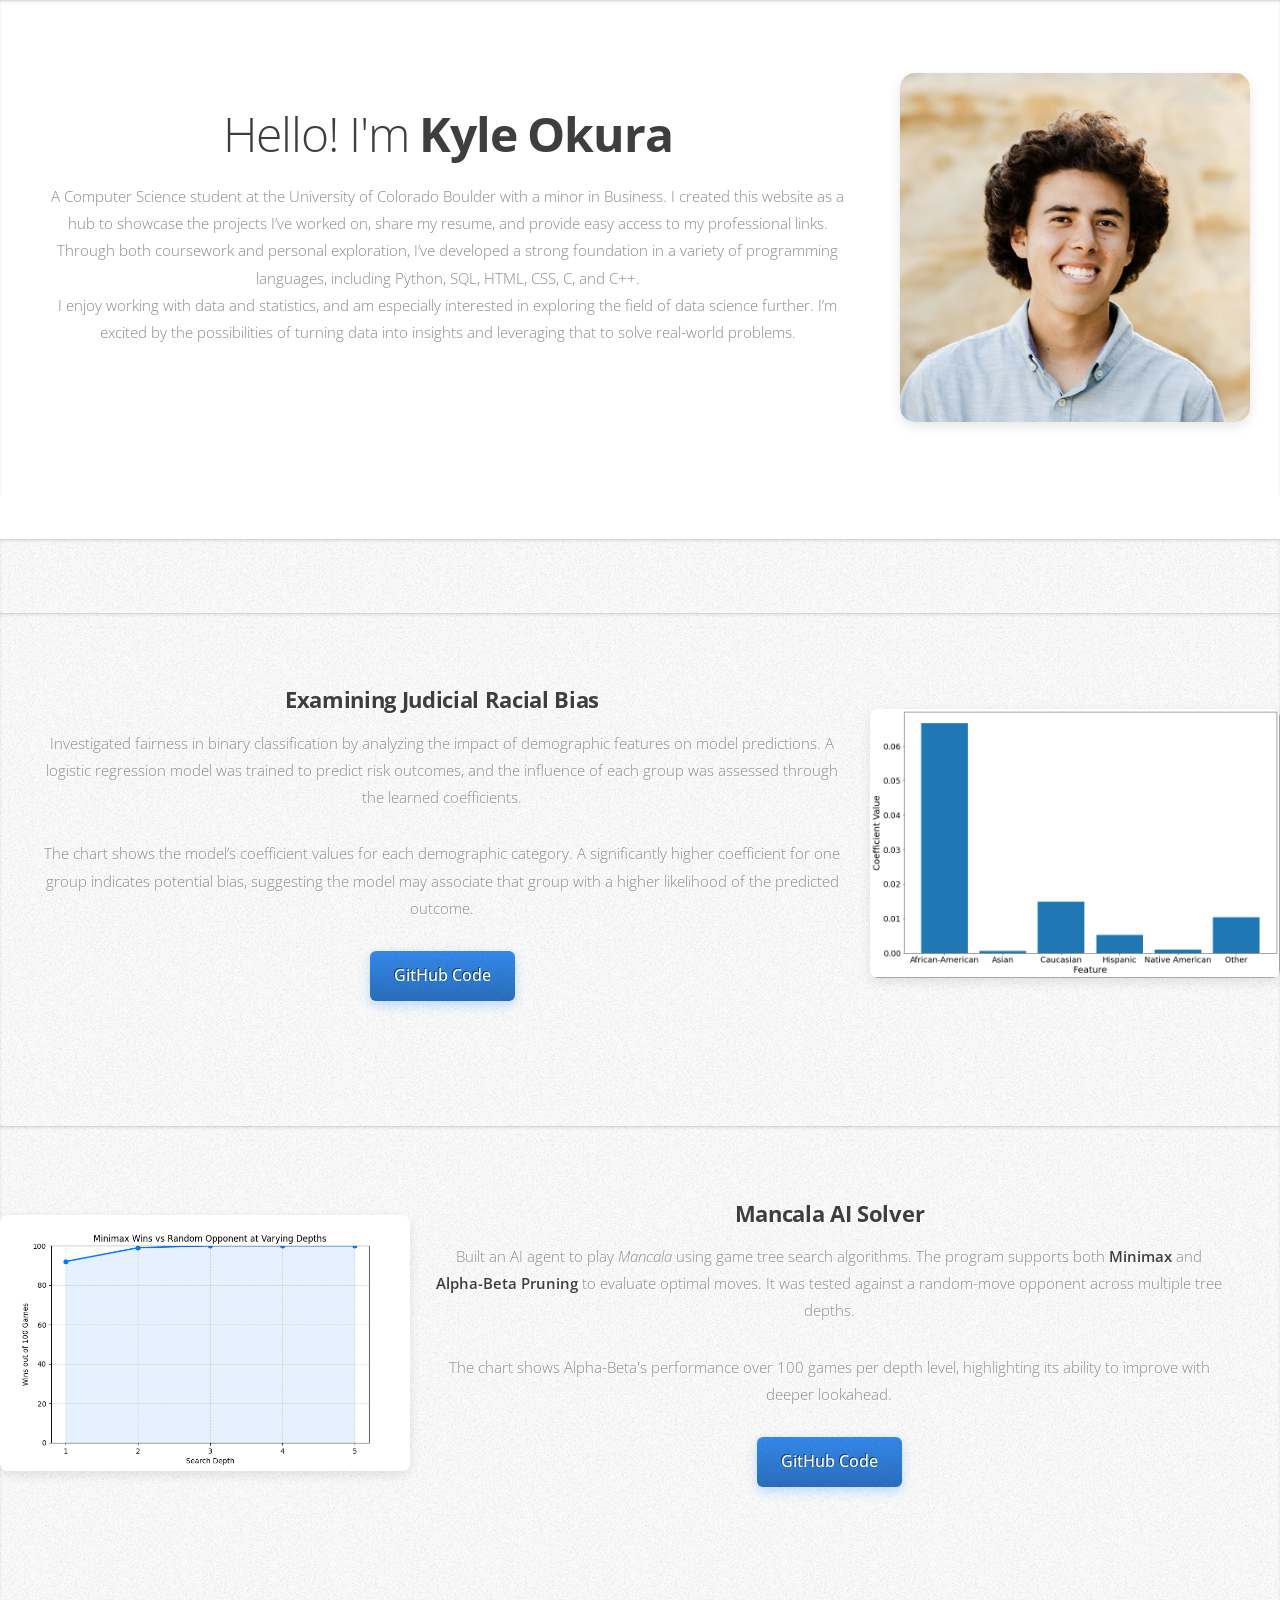
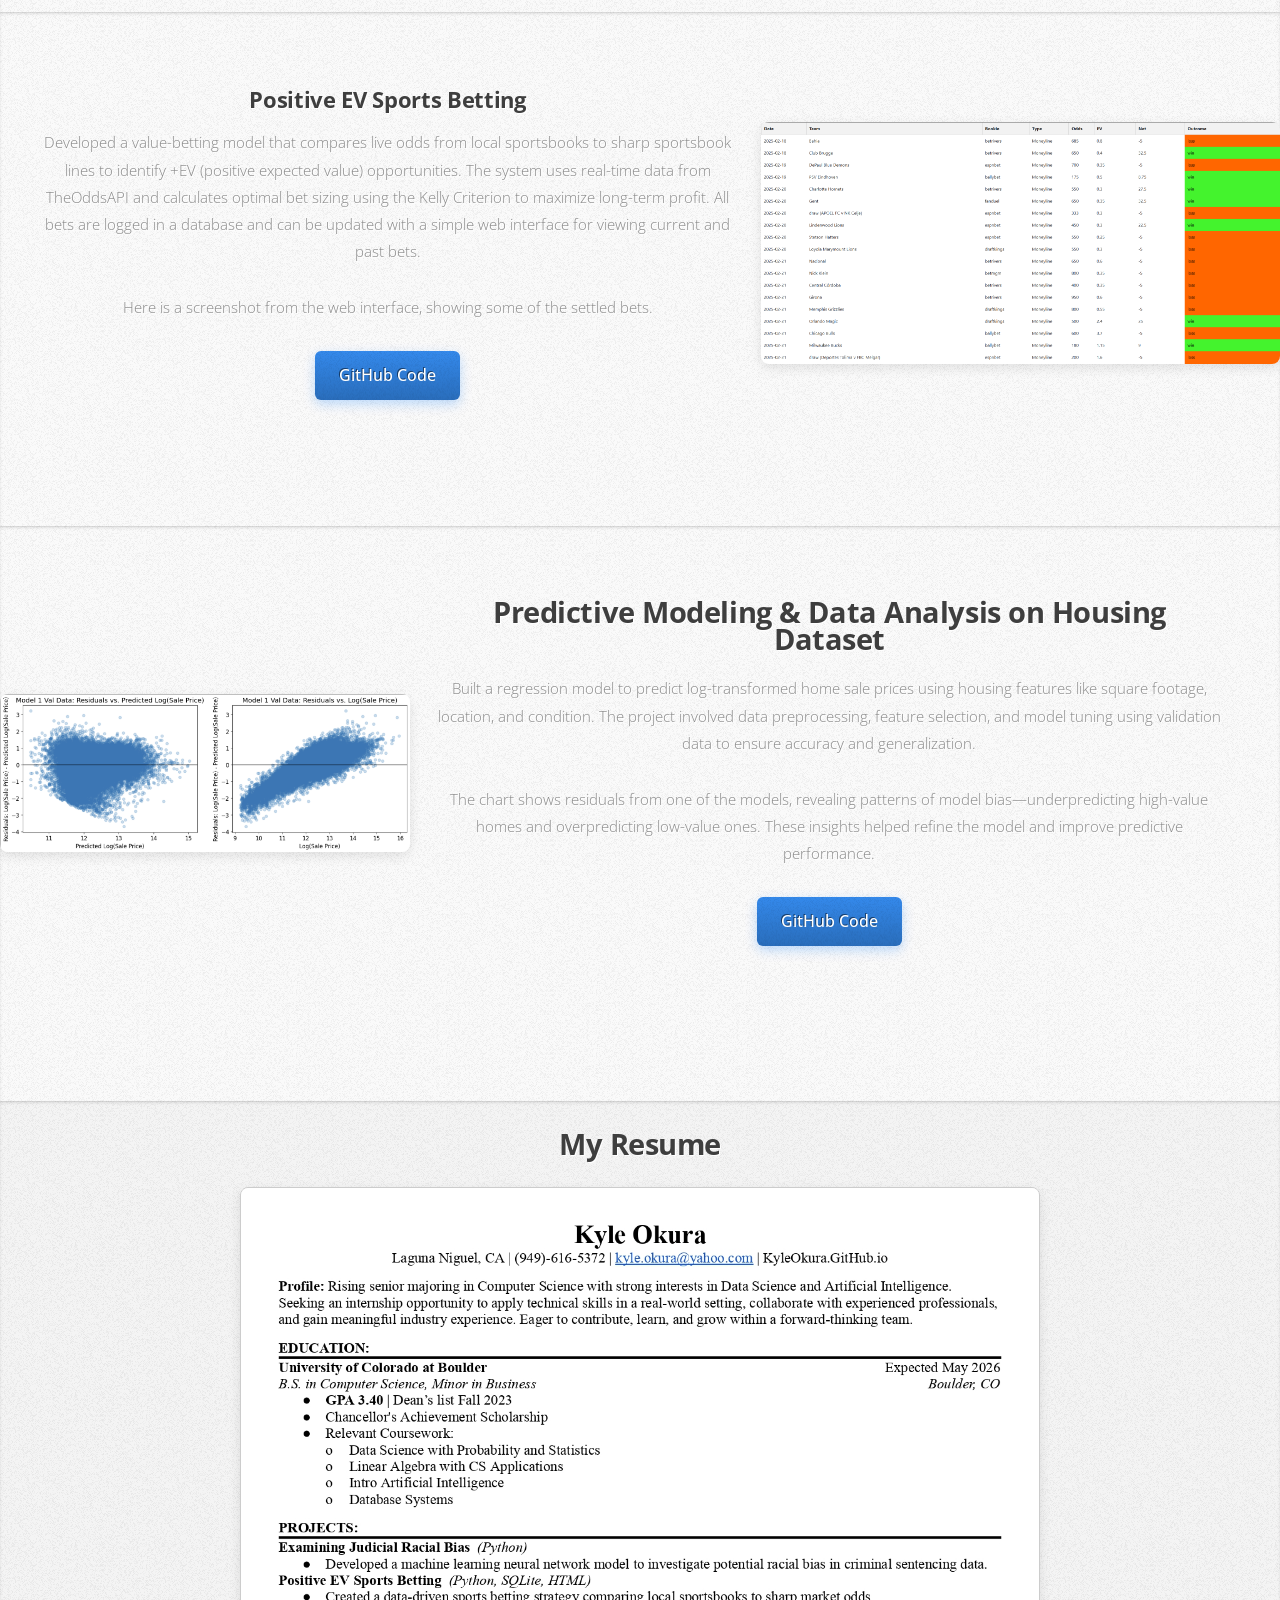
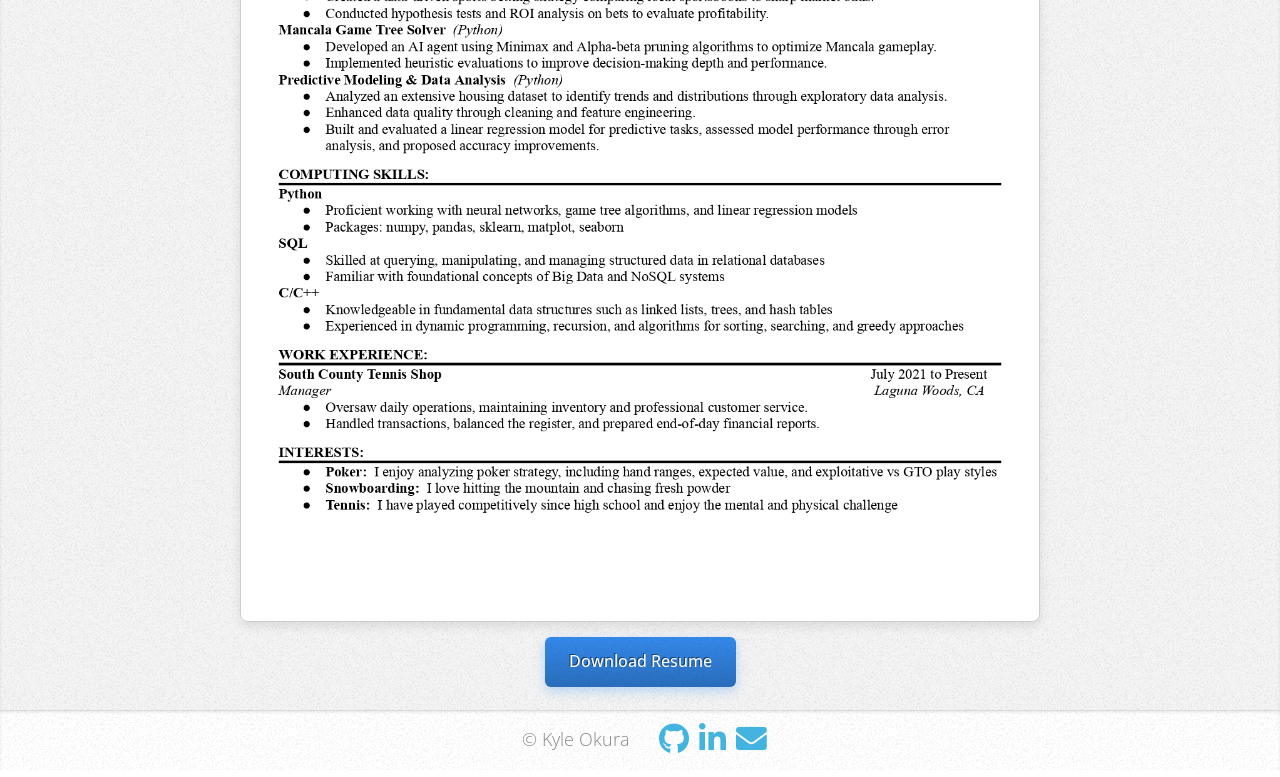
==== index.html @ 79ece430 "desc change" ====
<!DOCTYPE html>
<html lang="en">
<head>
  <meta charset="UTF-8">
  <meta name="viewport" content="width=device-width, initial-scale=1.0">
  <title>Kyle Okura | Portfolio</title>
  <link rel="stylesheet" href="assets/css/main.css">
  <noscript><link rel="stylesheet" href="assets/css/noscript.css" /></noscript>
</head>
<body>
  <section id="intro" class="wrapper style1 fullscreen fade-up">
    <div class="row aln-middle">
      <div class="col-8 col-12-medium intro-text" style="padding-left: 75px">
        <h1>Hello! I'm <strong>Kyle Okura</strong></h1>
        <p>
          A Computer Science student at the University of Colorado Boulder with a minor in Business. I created this website as a hub to showcase the projects I’ve worked on, share my resume, and provide easy access to my professional links.
          <br>
          Through both coursework and personal exploration, I’ve developed a strong foundation in a variety of programming languages, including Python, SQL, HTML, CSS, C, and C++.
          <br>
          I enjoy working with data and statistics, and am especially interested in exploring the field of data science further. I’m excited by the possibilities of turning data into insights and leveraging that to solve real-world problems. 
        </p>
      </div>
      <div class="col-4 col-12-medium">
        <span class="image fit profile-image">
          <img src="images/thumbnail.png" alt="Profile picture of Kyle Okura"/>
        </span>
      </div>
    </div>
  </section>

  <section id="work" class="wrapper style2 spotlights" style="margin-bottom:0px">
    <section class="wrapper style2 fade-up">
      <div class="inner">
        <div class="row aln-middle">

          <div class="col-8 col-12-medium" style="padding-left: 4rem;">
            <h3>Examining Judicial Racial Bias</h3>
            <p>
              Investigated fairness in binary classification by analyzing the impact of demographic features on model predictions. 
              A logistic regression model was trained to predict risk outcomes, and the influence of each group was assessed through 
              the learned coefficients.
            </p>
            <p>
              The chart shows the model’s coefficient values for each demographic category. 
              A significantly higher coefficient for one group indicates potential bias, suggesting the model may associate 
              that group with a higher likelihood of the predicted outcome. 
            </p>
            <a href="https://github.com/KyleOkura/CSCI3202GameTreeProject" class="button download" download>GitHub Code</a>
          </div>

          <div class="col-4 col-12-medium" style="text-align: center;">
            <img src="images/nn2.png" alt="Bets Chart"
                 style="width: 100%; max-width: 600px; border-radius: 8px; box-shadow: 0 4px 12px rgba(0,0,0,0.1);" />
          </div>
    
        </div>
      </div>
    </section>



    <section class="wrapper style2 fade-up">
      <div class="inner">
        <div class="row aln-middle">
          
          <div class="col-4 col-12-medium" style="text-align: center;">
            <img src="images/mancala.png" alt="Alpha-Beta Depth Chart"
                 style="width: 100%; max-width: 500px; border-radius: 8px; box-shadow: 0 4px 12px rgba(0,0,0,0.1);" />
          </div>

          <div class="col-8 col-12-medium" style="padding-right: 3.5rem;">
            <h3>Mancala AI Solver</h3>
            <p>
              Built an AI agent to play <em>Mancala</em> using game tree search algorithms.
              The program supports both <strong>Minimax</strong> and <strong>Alpha-Beta Pruning</strong> 
              to evaluate optimal moves. It was tested against a random-move opponent across multiple tree depths.
            </p>
            <p>
              The chart shows Alpha-Beta's performance over 100 games per depth level, highlighting its ability 
              to improve with deeper lookahead.
            </p>
            <a href="https://github.com/KyleOkura/CSCI3202GameTreeProject" class="button download" download>GitHub Code</a>
          </div>
    
        </div>
      </div>
    </section>
    

    <section class="wrapper style2 fade-up">
      <div class="inner">
        <div class="row aln-middle">

          <div class="col-7 col-12-medium" style="padding-left: 4rem;">
            <h3>Positive EV Sports Betting</h3>
            <p>
              Developed a value-betting model that compares live odds from local sportsbooks to sharp sportsbook lines to identify +EV (positive expected value) opportunities. 
              The system uses real-time data from TheOddsAPI and calculates optimal bet sizing using the Kelly Criterion to maximize long-term profit.
              All bets are logged in a database and can be updated with a simple web interface for viewing current and past bets. 
            </p>
            <p>
              Here is a screenshot from the web interface, showing some of the settled bets.
            </p>
            <a href="https://github.com/KyleOkura/CSCI3202GameTreeProject" class="button download" download>GitHub Code</a>
          </div>

          <div class="col-5 col-12-medium" style="text-align: center;">
            <img src="images/evbetting.png" alt="Bets Chart"
                 style="width: 100%; max-width: 750px; border-radius: 8px; box-shadow: 0 4px 12px rgba(0,0,0,0.1);" />
          </div>
    
        </div>
      </div>
    </section>




    <section class="wrapper style2 fade-up">
      <div class="inner">
        <div class="row aln-middle">
          <div class="col-4 col-12-medium" style="text-align: center;">
            <img src="images/datasceince2.png" alt="Residuals Chart"
                 style="width: 100%; max-width: 500px; border-radius: 8px; box-shadow: 0 4px 12px rgba(0,0,0,0.1);" />
          </div>

          <div class="col-8 col-12-medium" style="padding-right: 3.5rem;">
            <h2>Predictive Modeling & Data Analysis on Housing Dataset</h2>
            <p>Built a regression model to predict log-transformed home sale prices using housing features like square footage, 
              location, and condition. The project involved data preprocessing, feature selection, and model tuning using validation 
              data to ensure accuracy and generalization.
            </p>
            <p>
              The chart shows residuals from one of the models, revealing patterns of model bias—underpredicting high-value homes 
              and overpredicting low-value ones. These insights helped refine the model and improve predictive performance.
            </p>
            <a href="https://github.com/KyleOkura/CSCI3022DataScienceProject" class="button download" download>GitHub Code</a>
          </div>
        </div>
      </div>
    </section>
  </section>



  <section id="resume" class="wrapper style3 fade-up" style="padding-top: 2em; margin-bottom: 0px;">
    <div class="inner">
      <h2 style="margin-bottom: 1em;">My Resume</h2>
  
      <div style="max-width: 800px; margin: 0 auto; text-align: center;">
        <img src="images/resume_pic.jpg" alt="Resume of Kyle Okura"
          style="width: 100%; height: auto; border: 1px solid #ccc; border-radius: 8px; box-shadow: 0 4px 12px rgba(0,0,0,0.1); margin-bottom: 1em;" />
  
        <a href="assets/resume.pdf" class="button download" download>Download Resume</a>
      </div>
    </div>
  </section>
  
  


  <footer id="footer" class="wrapper style1-alt" style="margin-top: 0px;">
    <div class="inner">
      <ul class="footer-bar">
        <li>&copy; Kyle Okura</li>
        <li>
          <a href="https://github.com/KyleOkura" class="icon brands fa-github" target="_blank" style="margin-right: 10px;">
            <span class="label">GitHub</span>
          </a>
          <a href="https://www.linkedin.com/in/kyleokura/" class="icon brands fa-linkedin-in" target="_blank" style="margin-right: 10px;">
            <span class="label">LinkedIn</span>
          </a>
          <a href="mailto:kyle.okura@yahoo.com" class="icon solid fa-envelope">
            <span class="label">Email</span>
          </a>
        </li>
      </ul>
    </div>
  </footer>
  

  <script src="assets/js/jquery.min.js"></script>
  <script src="assets/js/jquery.scrollex.min.js"></script>
  <script src="assets/js/jquery.scrolly.min.js"></script>
  <script src="assets/js/browser.min.js"></script>
  <script src="assets/js/breakpoints.min.js"></script>
  <script src="assets/js/util.js"></script>
  <script src="assets/js/main.js"></script>
</body>
</html>
---- assets/css/main.css ----
@import url("https://fonts.googleapis.com/css?family=Open+Sans:300,300italic,600,600italic,700");
@import url("fontawesome-all.min.css");

/*
	Miniport by HTML5 UP
	html5up.net | @ajlkn
	Free for personal and commercial use under the CCA 3.0 license (html5up.net/license)
*/

html, body, div, span, applet, object,
iframe, h1, h2, h3, h4, h5, h6, p, blockquote,
pre, a, abbr, acronym, address, big, cite,
code, del, dfn, em, img, ins, kbd, q, s, samp,
small, strike, strong, sub, sup, tt, var, b,
u, i, center, dl, dt, dd, ol, ul, li, fieldset,
form, label, legend, table, caption, tbody,
tfoot, thead, tr, th, td, article, aside,
canvas, details, embed, figure, figcaption,
footer, header, hgroup, menu, nav, output, ruby,
section, summary, time, mark, audio, video {
	margin: 0;
	padding: 0;
	border: 0;
	font-size: 100%;
	font: inherit;
	vertical-align: baseline;}

article, aside, details, figcaption, figure,
footer, header, hgroup, menu, nav, section {
	display: block;}

body {
	line-height: 1;
}

ol, ul {
	list-style: none;
}

blockquote, q {
	quotes: none;
}

	blockquote:before, blockquote:after, q:before, q:after {
		content: '';
		content: none;
	}

table {
	border-collapse: collapse;
	border-spacing: 0;
}

body {
	-webkit-text-size-adjust: none;
}

mark {
	background-color: transparent;
	color: inherit;
}

input::-moz-focus-inner {
	border: 0;
	padding: 0;
}

input, select, textarea {
	-moz-appearance: none;
	-webkit-appearance: none;
	-ms-appearance: none;
	appearance: none;
}


/* Basic */

	html {
		box-sizing: border-box;
	}

	*, *:before, *:after {
		box-sizing: inherit;
	}

	body {
		padding-top: 0;
	}

		body.is-preload *, body.is-preload *:before, body.is-preload *:after {
			-moz-animation: none !important;
			-webkit-animation: none !important;
			-ms-animation: none !important;
			animation: none !important;
			-moz-transition: none !important;
			-webkit-transition: none !important;
			-ms-transition: none !important;
			transition: none !important;
		}

	body, input, textarea, select {
		font-family: 'Open Sans', sans-serif;
		line-height: 1.85em;
		color: #888;
		font-weight: 300;
		font-size: 13pt;
	}

	a {
		-moz-transition: color .2s ease-in-out;
		-webkit-transition: color .2s ease-in-out;
		-ms-transition: color .2s ease-in-out;
		transition: color .2s ease-in-out;
		color: #43B3E0;
		text-decoration: underline;
	}

		a:hover {
			color: #43bff0 !important;
		}

		a img {
			border: 0;
		}

	b, strong {
		font-weight: 600;
		color: #3e3e3e;
	}

	i, em {
		font-style: italic;
	}

	sub {
		position: relative;
		top: 0.5em;
		font-size: 0.8em;
	}

	sup {
		position: relative;
		top: -0.5em;
		font-size: 0.8em;
	}

	blockquote {
		border-left: solid 0.75em #eee;
		padding: 1em 0 1em 1.5em;
		font-style: italic;
	}

	h1, h2, h3, h4, h5, h6 {
		color: #3e3e3e;
		margin: 0 0 0.75em 0;
	}

	h1 a, h2 a, h3 a, h4 a, h5 a, h6 a {
		text-decoration: none;
		color: inherit;
	}

	h2, h3, h4, h5, h6 {
		font-weight: 700;
	}

	h1 {
		font-size: 3.25em;
		letter-spacing: -0.025em;
		font-weight: 300;
	}

		h1 strong {
			font-weight: 700;
		}

	h2 {
		font-size: 2em;
		letter-spacing: -0.015em;
	}

	h3 {
		font-size: 1.5em;
		letter-spacing: -0.015em;
	}

	em, i {
		font-style: italic;
	}

	br.clear {
		clear: both;
	}

	hr {
		border: 0;
		border-top: solid 1px #444;
		border-top-color: rgba(0, 0, 0, 0.35);
		box-shadow: 0px 1px 0px 0px rgba(255, 255, 255, 0.1);
		height: 1px;
		margin: 3em 0;
	}

	p, ul, ol, dl, table {
		margin-bottom: 2em;
	}

	header {
		margin: 0 0 3em 0;
	}

		header > p {
			font-size: 1.25em;
			margin: 0;
		}

	footer {
		margin: 3em 0 0 0;
	}

		footer > p {
			font-size: 1.25em;
		}

/* Container */

	.container {
		margin: 0 auto;
		max-width: calc(100% - 50px);
		width: 1200px;
	}

		.container.medium {
			width: 900px;
		}

		@media screen and (max-width: 1680px) {

			.container {
				width: 1200px;
			}

				.container.medium {
					width: 900px;
				}

		}

		@media screen and (max-width: 1280px) {

			.container {
				width: 960px;
			}

				.container.medium {
					width: 720px;
				}

		}

		@media screen and (max-width: 980px) {

			.container {
				width: 100%;
			}

				.container.medium {
					width: 75%;
				}

		}

		@media screen and (max-width: 736px) {

			.container {
				width: 100%;
				max-width: calc(100% - 30px);
			}

				.container.medium {
					width: 100%;
				}

		}

/* Row */

	.row {
		display: flex;
		flex-wrap: wrap;
		box-sizing: border-box;
		align-items: stretch;
	}

		.row > * {
			box-sizing: border-box;
		}

		.row.gtr-uniform > * > :last-child {
			margin-bottom: 0;
		}

		.row.aln-left {
			justify-content: flex-start;
		}

		.row.aln-center {
			justify-content: center;
		}

		.row.aln-right {
			justify-content: flex-end;
		}

		.row.aln-top {
			align-items: flex-start;
		}

		.row.aln-middle {
			align-items: center;
		}

		.row.aln-bottom {
			align-items: flex-end;
		}

		.row > .imp {
			order: -1;
		}

		.row > .col-1 {
			width: 8.33333%;
		}

		.row > .off-1 {
			margin-left: 8.33333%;
		}

		.row > .col-2 {
			width: 16.66667%;
		}

		.row > .off-2 {
			margin-left: 16.66667%;
		}

		.row > .col-3 {
			width: 25%;
		}

		.row > .off-3 {
			margin-left: 25%;
		}

		.row > .col-4 {
			width: 33.33333%;
		}

		.row > .off-4 {
			margin-left: 33.33333%;
		}

		.row > .col-5 {
			width: 41.66667%;
		}

		.row > .off-5 {
			margin-left: 41.66667%;
		}

		.row > .col-6 {
			width: 50%;
		}

		.row > .off-6 {
			margin-left: 50%;
		}

		.row > .col-7 {
			width: 58.33333%;
		}

		.row > .off-7 {
			margin-left: 58.33333%;
		}

		.row > .col-8 {
			width: 66.66667%;
		}

		.row > .off-8 {
			margin-left: 66.66667%;
		}

		.row > .col-9 {
			width: 75%;
		}

		.row > .off-9 {
			margin-left: 75%;
		}

		.row > .col-10 {
			width: 83.33333%;
		}

		.row > .off-10 {
			margin-left: 83.33333%;
		}

		.row > .col-11 {
			width: 91.66667%;
		}

		.row > .off-11 {
			margin-left: 91.66667%;
		}

		.row > .col-12 {
			width: 100%;
		}

		.row > .off-12 {
			margin-left: 100%;
		}

		.row.gtr-0 {
			margin-top: 0px;
			margin-left: 0px;
		}

			.row.gtr-0 > * {
				padding: 0px 0 0 0px;
			}

			.row.gtr-0.gtr-uniform {
				margin-top: 0px;
			}

				.row.gtr-0.gtr-uniform > * {
					padding-top: 0px;
				}

		.row.gtr-25 {
			margin-top: -6.25px;
			margin-left: -6.25px;
		}

			.row.gtr-25 > * {
				padding: 6.25px 0 0 6.25px;
			}

			.row.gtr-25.gtr-uniform {
				margin-top: -6.25px;
			}

				.row.gtr-25.gtr-uniform > * {
					padding-top: 6.25px;
				}

		.row.gtr-50 {
			margin-top: -12.5px;
			margin-left: -12.5px;
		}

			.row.gtr-50 > * {
				padding: 12.5px 0 0 12.5px;
			}

			.row.gtr-50.gtr-uniform {
				margin-top: -12.5px;
			}

				.row.gtr-50.gtr-uniform > * {
					padding-top: 12.5px;
				}

		.row {
			margin-top: -25px;
			margin-left: -25px;
		}

			.row > * {
				padding: 25px 0 0 25px;
			}

			.row.gtr-uniform {
				margin-top: -25px;
			}

				.row.gtr-uniform > * {
					padding-top: 25px;
				}

		.row.gtr-150 {
			margin-top: -37.5px;
			margin-left: -37.5px;
		}

			.row.gtr-150 > * {
				padding: 37.5px 0 0 37.5px;
			}

			.row.gtr-150.gtr-uniform {
				margin-top: -37.5px;
			}

				.row.gtr-150.gtr-uniform > * {
					padding-top: 37.5px;
				}

		.row.gtr-200 {
			margin-top: -50px;
			margin-left: -50px;
		}

			.row.gtr-200 > * {
				padding: 50px 0 0 50px;
			}

			.row.gtr-200.gtr-uniform {
				margin-top: -50px;
			}

				.row.gtr-200.gtr-uniform > * {
					padding-top: 50px;
				}

		@media screen and (max-width: 1680px) {

			.row {
				display: flex;
				flex-wrap: wrap;
				box-sizing: border-box;
				align-items: stretch;
			}

				.row > * {
					box-sizing: border-box;
				}

				.row.gtr-uniform > * > :last-child {
					margin-bottom: 0;
				}

				.row.aln-left {
					justify-content: flex-start;
				}

				.row.aln-center {
					justify-content: center;
				}

				.row.aln-right {
					justify-content: flex-end;
				}

				.row.aln-top {
					align-items: flex-start;
				}

				.row.aln-middle {
					align-items: center;
				}

				.row.aln-bottom {
					align-items: flex-end;
				}

				.row > .imp-xlarge {
					order: -1;
				}

				.row > .col-1-xlarge {
					width: 8.33333%;
				}

				.row > .off-1-xlarge {
					margin-left: 8.33333%;
				}

				.row > .col-2-xlarge {
					width: 16.66667%;
				}

				.row > .off-2-xlarge {
					margin-left: 16.66667%;
				}

				.row > .col-3-xlarge {
					width: 25%;
				}

				.row > .off-3-xlarge {
					margin-left: 25%;
				}

				.row > .col-4-xlarge {
					width: 33.33333%;
				}

				.row > .off-4-xlarge {
					margin-left: 33.33333%;
				}

				.row > .col-5-xlarge {
					width: 41.66667%;
				}

				.row > .off-5-xlarge {
					margin-left: 41.66667%;
				}

				.row > .col-6-xlarge {
					width: 50%;
				}

				.row > .off-6-xlarge {
					margin-left: 50%;
				}

				.row > .col-7-xlarge {
					width: 58.33333%;
				}

				.row > .off-7-xlarge {
					margin-left: 58.33333%;
				}

				.row > .col-8-xlarge {
					width: 66.66667%;
				}

				.row > .off-8-xlarge {
					margin-left: 66.66667%;
				}

				.row > .col-9-xlarge {
					width: 75%;
				}

				.row > .off-9-xlarge {
					margin-left: 75%;
				}

				.row > .col-10-xlarge {
					width: 83.33333%;
				}

				.row > .off-10-xlarge {
					margin-left: 83.33333%;
				}

				.row > .col-11-xlarge {
					width: 91.66667%;
				}

				.row > .off-11-xlarge {
					margin-left: 91.66667%;
				}

				.row > .col-12-xlarge {
					width: 100%;
				}

				.row > .off-12-xlarge {
					margin-left: 100%;
				}

				.row.gtr-0 {
					margin-top: 0px;
					margin-left: 0px;
				}

					.row.gtr-0 > * {
						padding: 0px 0 0 0px;
					}

					.row.gtr-0.gtr-uniform {
						margin-top: 0px;
					}

						.row.gtr-0.gtr-uniform > * {
							padding-top: 0px;
						}

				.row.gtr-25 {
					margin-top: -6.25px;
					margin-left: -6.25px;
				}

					.row.gtr-25 > * {
						padding: 6.25px 0 0 6.25px;
					}

					.row.gtr-25.gtr-uniform {
						margin-top: -6.25px;
					}

						.row.gtr-25.gtr-uniform > * {
							padding-top: 6.25px;
						}

				.row.gtr-50 {
					margin-top: -12.5px;
					margin-left: -12.5px;
				}

					.row.gtr-50 > * {
						padding: 12.5px 0 0 12.5px;
					}

					.row.gtr-50.gtr-uniform {
						margin-top: -12.5px;
					}

						.row.gtr-50.gtr-uniform > * {
							padding-top: 12.5px;
						}

				.row {
					margin-top: -25px;
					margin-left: -25px;
				}

					.row > * {
						padding: 25px 0 0 25px;
					}

					.row.gtr-uniform {
						margin-top: -25px;
					}

						.row.gtr-uniform > * {
							padding-top: 25px;
						}

				.row.gtr-150 {
					margin-top: -37.5px;
					margin-left: -37.5px;
				}

					.row.gtr-150 > * {
						padding: 37.5px 0 0 37.5px;
					}

					.row.gtr-150.gtr-uniform {
						margin-top: -37.5px;
					}

						.row.gtr-150.gtr-uniform > * {
							padding-top: 37.5px;
						}

				.row.gtr-200 {
					margin-top: -50px;
					margin-left: -50px;
				}

					.row.gtr-200 > * {
						padding: 50px 0 0 50px;
					}

					.row.gtr-200.gtr-uniform {
						margin-top: -50px;
					}

						.row.gtr-200.gtr-uniform > * {
							padding-top: 50px;
						}

		}

		@media screen and (max-width: 1280px) {

			.row {
				display: flex;
				flex-wrap: wrap;
				box-sizing: border-box;
				align-items: stretch;
			}

				.row > * {
					box-sizing: border-box;
				}

				.row.gtr-uniform > * > :last-child {
					margin-bottom: 0;
				}

				.row.aln-left {
					justify-content: flex-start;
				}

				.row.aln-center {
					justify-content: center;
				}

				.row.aln-right {
					justify-content: flex-end;
				}

				.row.aln-top {
					align-items: flex-start;
				}

				.row.aln-middle {
					align-items: center;
				}

				.row.aln-bottom {
					align-items: flex-end;
				}

				.row > .imp-large {
					order: -1;
				}

				.row > .col-1-large {
					width: 8.33333%;
				}

				.row > .off-1-large {
					margin-left: 8.33333%;
				}

				.row > .col-2-large {
					width: 16.66667%;
				}

				.row > .off-2-large {
					margin-left: 16.66667%;
				}

				.row > .col-3-large {
					width: 25%;
				}

				.row > .off-3-large {
					margin-left: 25%;
				}

				.row > .col-4-large {
					width: 33.33333%;
				}

				.row > .off-4-large {
					margin-left: 33.33333%;
				}

				.row > .col-5-large {
					width: 41.66667%;
				}

				.row > .off-5-large {
					margin-left: 41.66667%;
				}

				.row > .col-6-large {
					width: 50%;
				}

				.row > .off-6-large {
					margin-left: 50%;
				}

				.row > .col-7-large {
					width: 58.33333%;
				}

				.row > .off-7-large {
					margin-left: 58.33333%;
				}

				.row > .col-8-large {
					width: 66.66667%;
				}

				.row > .off-8-large {
					margin-left: 66.66667%;
				}

				.row > .col-9-large {
					width: 75%;
				}

				.row > .off-9-large {
					margin-left: 75%;
				}

				.row > .col-10-large {
					width: 83.33333%;
				}

				.row > .off-10-large {
					margin-left: 83.33333%;
				}

				.row > .col-11-large {
					width: 91.66667%;
				}

				.row > .off-11-large {
					margin-left: 91.66667%;
				}

				.row > .col-12-large {
					width: 100%;
				}

				.row > .off-12-large {
					margin-left: 100%;
				}

				.row.gtr-0 {
					margin-top: 0px;
					margin-left: 0px;
				}

					.row.gtr-0 > * {
						padding: 0px 0 0 0px;
					}

					.row.gtr-0.gtr-uniform {
						margin-top: 0px;
					}

						.row.gtr-0.gtr-uniform > * {
							padding-top: 0px;
						}

				.row.gtr-25 {
					margin-top: -6.25px;
					margin-left: -6.25px;
				}

					.row.gtr-25 > * {
						padding: 6.25px 0 0 6.25px;
					}

					.row.gtr-25.gtr-uniform {
						margin-top: -6.25px;
					}

						.row.gtr-25.gtr-uniform > * {
							padding-top: 6.25px;
						}

				.row.gtr-50 {
					margin-top: -12.5px;
					margin-left: -12.5px;
				}

					.row.gtr-50 > * {
						padding: 12.5px 0 0 12.5px;
					}

					.row.gtr-50.gtr-uniform {
						margin-top: -12.5px;
					}

						.row.gtr-50.gtr-uniform > * {
							padding-top: 12.5px;
						}

				.row {
					margin-top: -25px;
					margin-left: -25px;
				}

					.row > * {
						padding: 25px 0 0 25px;
					}

					.row.gtr-uniform {
						margin-top: -25px;
					}

						.row.gtr-uniform > * {
							padding-top: 25px;
						}

				.row.gtr-150 {
					margin-top: -37.5px;
					margin-left: -37.5px;
				}

					.row.gtr-150 > * {
						padding: 37.5px 0 0 37.5px;
					}

					.row.gtr-150.gtr-uniform {
						margin-top: -37.5px;
					}

						.row.gtr-150.gtr-uniform > * {
							padding-top: 37.5px;
						}

				.row.gtr-200 {
					margin-top: -50px;
					margin-left: -50px;
				}

					.row.gtr-200 > * {
						padding: 50px 0 0 50px;
					}

					.row.gtr-200.gtr-uniform {
						margin-top: -50px;
					}

						.row.gtr-200.gtr-uniform > * {
							padding-top: 50px;
						}

		}

		@media screen and (max-width: 980px) {

			.row {
				display: flex;
				flex-wrap: wrap;
				box-sizing: border-box;
				align-items: stretch;
			}

				.row > * {
					box-sizing: border-box;
				}

				.row.gtr-uniform > * > :last-child {
					margin-bottom: 0;
				}

				.row.aln-left {
					justify-content: flex-start;
				}

				.row.aln-center {
					justify-content: center;
				}

				.row.aln-right {
					justify-content: flex-end;
				}

				.row.aln-top {
					align-items: flex-start;
				}

				.row.aln-middle {
					align-items: center;
				}

				.row.aln-bottom {
					align-items: flex-end;
				}

				.row > .imp-medium {
					order: -1;
				}

				.row > .col-1-medium {
					width: 8.33333%;
				}

				.row > .off-1-medium {
					margin-left: 8.33333%;
				}

				.row > .col-2-medium {
					width: 16.66667%;
				}

				.row > .off-2-medium {
					margin-left: 16.66667%;
				}

				.row > .col-3-medium {
					width: 25%;
				}

				.row > .off-3-medium {
					margin-left: 25%;
				}

				.row > .col-4-medium {
					width: 33.33333%;
				}

				.row > .off-4-medium {
					margin-left: 33.33333%;
				}

				.row > .col-5-medium {
					width: 41.66667%;
				}

				.row > .off-5-medium {
					margin-left: 41.66667%;
				}

				.row > .col-6-medium {
					width: 50%;
				}

				.row > .off-6-medium {
					margin-left: 50%;
				}

				.row > .col-7-medium {
					width: 58.33333%;
				}

				.row > .off-7-medium {
					margin-left: 58.33333%;
				}

				.row > .col-8-medium {
					width: 66.66667%;
				}

				.row > .off-8-medium {
					margin-left: 66.66667%;
				}

				.row > .col-9-medium {
					width: 75%;
				}

				.row > .off-9-medium {
					margin-left: 75%;
				}

				.row > .col-10-medium {
					width: 83.33333%;
				}

				.row > .off-10-medium {
					margin-left: 83.33333%;
				}

				.row > .col-11-medium {
					width: 91.66667%;
				}

				.row > .off-11-medium {
					margin-left: 91.66667%;
				}

				.row > .col-12-medium {
					width: 100%;
				}

				.row > .off-12-medium {
					margin-left: 100%;
				}

				.row.gtr-0 {
					margin-top: 0px;
					margin-left: 0px;
				}

					.row.gtr-0 > * {
						padding: 0px 0 0 0px;
					}

					.row.gtr-0.gtr-uniform {
						margin-top: 0px;
					}

						.row.gtr-0.gtr-uniform > * {
							padding-top: 0px;
						}

				.row.gtr-25 {
					margin-top: -6.25px;
					margin-left: -6.25px;
				}

					.row.gtr-25 > * {
						padding: 6.25px 0 0 6.25px;
					}

					.row.gtr-25.gtr-uniform {
						margin-top: -6.25px;
					}

						.row.gtr-25.gtr-uniform > * {
							padding-top: 6.25px;
						}

				.row.gtr-50 {
					margin-top: -12.5px;
					margin-left: -12.5px;
				}

					.row.gtr-50 > * {
						padding: 12.5px 0 0 12.5px;
					}

					.row.gtr-50.gtr-uniform {
						margin-top: -12.5px;
					}

						.row.gtr-50.gtr-uniform > * {
							padding-top: 12.5px;
						}

				.row {
					margin-top: -25px;
					margin-left: -25px;
				}

					.row > * {
						padding: 25px 0 0 25px;
					}

					.row.gtr-uniform {
						margin-top: -25px;
					}

						.row.gtr-uniform > * {
							padding-top: 25px;
						}

				.row.gtr-150 {
					margin-top: -37.5px;
					margin-left: -37.5px;
				}

					.row.gtr-150 > * {
						padding: 37.5px 0 0 37.5px;
					}

					.row.gtr-150.gtr-uniform {
						margin-top: -37.5px;
					}

						.row.gtr-150.gtr-uniform > * {
							padding-top: 37.5px;
						}

				.row.gtr-200 {
					margin-top: -50px;
					margin-left: -50px;
				}

					.row.gtr-200 > * {
						padding: 50px 0 0 50px;
					}

					.row.gtr-200.gtr-uniform {
						margin-top: -50px;
					}

						.row.gtr-200.gtr-uniform > * {
							padding-top: 50px;
						}

		}

		@media screen and (max-width: 736px) {

			.row {
				display: flex;
				flex-wrap: wrap;
				box-sizing: border-box;
				align-items: stretch;
			}

				.row > * {
					box-sizing: border-box;
				}

				.row.gtr-uniform > * > :last-child {
					margin-bottom: 0;
				}

				.row.aln-left {
					justify-content: flex-start;
				}

				.row.aln-center {
					justify-content: center;
				}

				.row.aln-right {
					justify-content: flex-end;
				}

				.row.aln-top {
					align-items: flex-start;
				}

				.row.aln-middle {
					align-items: center;
				}

				.row.aln-bottom {
					align-items: flex-end;
				}

				.row > .imp-small {
					order: -1;
				}

				.row > .col-1-small {
					width: 8.33333%;
				}

				.row > .off-1-small {
					margin-left: 8.33333%;
				}

				.row > .col-2-small {
					width: 16.66667%;
				}

				.row > .off-2-small {
					margin-left: 16.66667%;
				}

				.row > .col-3-small {
					width: 25%;
				}

				.row > .off-3-small {
					margin-left: 25%;
				}

				.row > .col-4-small {
					width: 33.33333%;
				}

				.row > .off-4-small {
					margin-left: 33.33333%;
				}

				.row > .col-5-small {
					width: 41.66667%;
				}

				.row > .off-5-small {
					margin-left: 41.66667%;
				}

				.row > .col-6-small {
					width: 50%;
				}

				.row > .off-6-small {
					margin-left: 50%;
				}

				.row > .col-7-small {
					width: 58.33333%;
				}

				.row > .off-7-small {
					margin-left: 58.33333%;
				}

				.row > .col-8-small {
					width: 66.66667%;
				}

				.row > .off-8-small {
					margin-left: 66.66667%;
				}

				.row > .col-9-small {
					width: 75%;
				}

				.row > .off-9-small {
					margin-left: 75%;
				}

				.row > .col-10-small {
					width: 83.33333%;
				}

				.row > .off-10-small {
					margin-left: 83.33333%;
				}

				.row > .col-11-small {
					width: 91.66667%;
				}

				.row > .off-11-small {
					margin-left: 91.66667%;
				}

				.row > .col-12-small {
					width: 100%;
				}

				.row > .off-12-small {
					margin-left: 100%;
				}

				.row.gtr-0 {
					margin-top: 0px;
					margin-left: 0px;
				}

					.row.gtr-0 > * {
						padding: 0px 0 0 0px;
					}

					.row.gtr-0.gtr-uniform {
						margin-top: 0px;
					}

						.row.gtr-0.gtr-uniform > * {
							padding-top: 0px;
						}

				.row.gtr-25 {
					margin-top: -3.75px;
					margin-left: -3.75px;
				}

					.row.gtr-25 > * {
						padding: 3.75px 0 0 3.75px;
					}

					.row.gtr-25.gtr-uniform {
						margin-top: -3.75px;
					}

						.row.gtr-25.gtr-uniform > * {
							padding-top: 3.75px;
						}

				.row.gtr-50 {
					margin-top: -7.5px;
					margin-left: -7.5px;
				}

					.row.gtr-50 > * {
						padding: 7.5px 0 0 7.5px;
					}

					.row.gtr-50.gtr-uniform {
						margin-top: -7.5px;
					}

						.row.gtr-50.gtr-uniform > * {
							padding-top: 7.5px;
						}

				.row {
					margin-top: -15px;
					margin-left: -15px;
				}

					.row > * {
						padding: 15px 0 0 15px;
					}

					.row.gtr-uniform {
						margin-top: -15px;
					}

						.row.gtr-uniform > * {
							padding-top: 15px;
						}

				.row.gtr-150 {
					margin-top: -22.5px;
					margin-left: -22.5px;
				}

					.row.gtr-150 > * {
						padding: 22.5px 0 0 22.5px;
					}

					.row.gtr-150.gtr-uniform {
						margin-top: -22.5px;
					}

						.row.gtr-150.gtr-uniform > * {
							padding-top: 22.5px;
						}

				.row.gtr-200 {
					margin-top: -30px;
					margin-left: -30px;
				}

					.row.gtr-200 > * {
						padding: 30px 0 0 30px;
					}

					.row.gtr-200.gtr-uniform {
						margin-top: -30px;
					}

						.row.gtr-200.gtr-uniform > * {
							padding-top: 30px;
						}

		}

/* Form */

	form label {
		color: #3e3e3e;
		font-weight: 700;
		display: block;
		margin: 0 0 0.5em 0;
	}

	form input[type=text],
	form input[type=email],
	form input[type=password],
	form select,
	form textarea {
		-moz-transition: background .2s ease-in-out, box-shadow .2s ease-in-out;
		-webkit-transition: background .2s ease-in-out, box-shadow .2s ease-in-out;
		-ms-transition: background .2s ease-in-out, box-shadow .2s ease-in-out;
		transition: background .2s ease-in-out, box-shadow .2s ease-in-out;
		-webkit-appearance: none;
		display: block;
		border: 0;
		padding: 0.75em;
		font-size: 1em;
		border-radius: 8px;
		border: solid 1px #ddd;
		background: #fff;
		color: #bbb;
		box-shadow: inset 0px 2px 3px 1px rgba(0, 0, 0, 0.05), 0px 1px 0px 0px rgba(255, 255, 255, 0.025);
		width: 100%;
	}

		form input[type=text]:focus,
		form input[type=email]:focus,
		form input[type=password]:focus,
		form select:focus,
		form textarea:focus {
			background: #fafafa;
			box-shadow: inset 0px 2px 5px 0px rgba(0, 0, 0, 0.05), 0px 1px 0px 0px rgba(255, 255, 255, 0.025), inset 0px 0px 2px 1px #43bff0;
		}

	form textarea {
		height: 15em;
	}

	form .actions:last-child {
		margin-bottom: 0;
	}

	form ::-webkit-input-placeholder {
		color: #555 !important;
	}

	form :-moz-placeholder {
		color: #555 !important;
	}

	form ::-moz-placeholder {
		color: #555 !important;
	}

	form :-ms-input-placeholder {
		color: #555 !important;
	}

	form ::-moz-focus-inner {
		border: 0;
	}

/* Tables */

	table {
		width: 100%;
	}

		table.default {
			width: 100%;
		}

			table.default tr {
				border-top: solid 1px #eee;
			}

				table.default tr:first-child {
					border-top: 0;
				}

			table.default td {
				padding: 0.5em 1em 0.5em 1em;
			}

			table.default th {
				text-align: left;
				padding: 0.5em 1em 0.5em 1em;
				font-weight: 600;
				margin: 0 0 1em 0;
			}

			table.default thead {
				background: #4f4f4f;
				color: #fff;
			}

/* Section/Article */

	section, article {
		margin-bottom: 3em;
	}

	section > :last-child,
	article > :last-child,
	section:last-child,
	article:last-child {
		margin-bottom: 0;
	}

/* Image */

	.image {
		display: inline-block;
		position: relative;
	}

		.image img {
			display: block;
			width: 100%;
		}

		.image.fit {
			display: block;
			width: 100%;
		}

		.image.featured {
			display: block;
			width: 100%;
			margin: 0 0 2em 0;
		}

		.image.left {
			float: left;
			margin: 0 2em 2em 0;
		}

		.image.centered {
			display: block;
			margin: 0 0 2em 0;
		}

			.image.centered img {
				margin: 0 auto;
				width: auto;
			}

/* Button */

	input[type="button"],
	input[type="submit"],
	input[type="reset"],
	button,
	.button {
		background-image: url("images/bg.png"), -moz-linear-gradient(top, rgba(0, 0, 0, 0), rgba(0, 0, 0, 0.2));
		background-image: url("images/bg.png"), -webkit-linear-gradient(top, rgba(0, 0, 0, 0), rgba(0, 0, 0, 0.2));
		background-image: url("images/bg.png"), -ms-linear-gradient(top, rgba(0, 0, 0, 0), rgba(0, 0, 0, 0.2));
		background-image: url("images/bg.png"), linear-gradient(top, rgba(0, 0, 0, 0), rgba(0, 0, 0, 0.2));
		-moz-transition: background-color .2s ease-in-out;
		-webkit-transition: background-color .2s ease-in-out;
		-ms-transition: background-color .2s ease-in-out;
		transition: background-color .2s ease-in-out;
		-webkit-appearance: none;
		position: relative;
		display: inline-block;
		color: #fff !important;
		text-decoration: none;
		font-weight: 700;
		border: 0;
		outline: 0;
		cursor: pointer;
		border-radius: 8px;
		text-shadow: -1px -1px 0.5px rgba(0, 0, 0, 0.5);
		overflow: hidden;
		box-shadow: inset 0px 0px 0px 1px rgba(0, 0, 0, 0.5), inset 0px 2px 1px 0px rgba(255, 255, 255, 0.75);
		background-color: #43B3E0;
		padding: 1em 2.35em 1em 2.35em;
		font-size: 1.1em;
		max-width: 24em;
	}

		input[type="button"]:hover,
		input[type="submit"]:hover,
		input[type="reset"]:hover,
		button:hover,
		.button:hover {
			background-color: #43bff0;
			color: #fff !important;
		}

		input[type="button"]:active,
		input[type="submit"]:active,
		input[type="reset"]:active,
		button:active,
		.button:active {
			background-color: #3BA8D3;
			top: 1px;
		}

		input[type="button"].large,
		input[type="submit"].large,
		input[type="reset"].large,
		button.large,
		.button.large {
			font-size: 1.5em;
			letter-spacing: -0.025em;
		}

		input[type="button"].alt,
		input[type="submit"].alt,
		input[type="reset"].alt,
		button.alt,
		.button.alt {
			background-color: #444;
			box-shadow: inset 0px 0px 0px 1px #242424, inset 0px 2px 1px 0px rgba(255, 255, 255, 0.2);
		}

			input[type="button"].alt:hover,
			input[type="submit"].alt:hover,
			input[type="reset"].alt:hover,
			button.alt:hover,
			.button.alt:hover {
				background-color: #4f4f4f;
				color: #fff !important;
			}

			input[type="button"].alt:active,
			input[type="submit"].alt:active,
			input[type="reset"].alt:active,
			button.alt:active,
			.button.alt:active {
				background-color: #3f3f3f;
			}

/* List */

	ul {
		list-style: disc;
		padding-left: 1em;
	}

		ul li {
			padding-left: 0.5em;
		}

	ol {
		list-style: decimal;
		padding-left: 1.25em;
	}

		ol li {
			padding-left: 0.25em;
		}

/* Social */

	ul.social {
		cursor: default;
		margin: 0;
		list-style: none;
		padding-left: 0;
	}

		ul.social li {
			position: relative;
			display: inline-block;
			margin: 0.25em;
			top: 0;
			padding-left: 0;
		}

			ul.social li a {
				-moz-transition: top .2s ease-in-out;
				-webkit-transition: top .2s ease-in-out;
				-ms-transition: top .2s ease-in-out;
				transition: top .2s ease-in-out;
				display: block;
				width: 48px;
				height: 48px;
				border-radius: 6px;
				top: 0;
				position: relative;
			}

				ul.social li a:before {
					background-image: url("images/bg.png"), -moz-linear-gradient(top, rgba(0, 0, 0, 0), rgba(0, 0, 0, 0.2));
					background-image: url("images/bg.png"), -webkit-linear-gradient(top, rgba(0, 0, 0, 0), rgba(0, 0, 0, 0.2));
					background-image: url("images/bg.png"), -ms-linear-gradient(top, rgba(0, 0, 0, 0), rgba(0, 0, 0, 0.2));
					background-image: url("images/bg.png"), linear-gradient(top, rgba(0, 0, 0, 0), rgba(0, 0, 0, 0.2));
					-moz-transition: background-color .2s ease-in-out;
					-webkit-transition: background-color .2s ease-in-out;
					-ms-transition: background-color .2s ease-in-out;
					transition: background-color .2s ease-in-out;
					background-color: #444;
					border-radius: 6px;
					box-shadow: inset 0px 0px 0px 1px #282828, inset 0px 2px 1px 0px rgba(255, 255, 255, 0.1);
					color: #2E2E2E !important;
					display: block;
					font-size: 26px;
					height: 48px;
					line-height: 48px;
					text-align: center;
					outline: 0;
					overflow: hidden;
					text-shadow: 1px 1px 0px rgba(255, 255, 255, 0.1);
					width: 48px;
				}

				ul.social li a.fa-twitter {
					background-color: #2DAAE4;
				}

				ul.social li a.fa-facebook-f {
					background-color: #3C5A98;
				}

				ul.social li a.fa-dribbble {
					background-color: #C4376B;
				}

				ul.social li a.fa-linkedin-in {
					background-color: #006599;
				}

				ul.social li a.fa-tumblr {
					background-color: #51718A;
				}

				ul.social li a.fa-google-plus {
					background-color: #DA2713;
				}

				ul.social li a.fa-github {
					background-color: #FAFAFA;
				}

				ul.social li a.fa-rss {
					background-color: #F2600B;
				}

				ul.social li a.fa-instagram {
					background-color: #E0D7C8;
				}

				ul.social li a.fa-foursquare {
					background-color: #39A3D4;
				}

				ul.social li a.fa-skype {
					background-color: #10BEF1;
				}

				ul.social li a.fa-soundcloud {
					background-color: #FE5419;
				}

				ul.social li a.fa-youtube {
					background-color: #BF2E25;
				}

				ul.social li a.fa-blogger {
					background-color: #FF6501;
				}

				ul.social li a.fa-flickr {
					background-color: #0062DB;
				}

				ul.social li a.fa-vimeo {
					background-color: #4C8AB0;
				}

				ul.social li a:hover {
					top: -5px;
				}

					ul.social li a:hover:before {
						background-color: transparent;
					}

/* Actions */

	ul.actions {
		list-style: none;
		padding-left: 0;
	}

		ul.actions li {
			display: inline-block;
			margin: 0 0 0 1em;
			padding-left: 0;
		}

			ul.actions li:first-child {
				margin-left: 0;
			}

/* Box */

	.box {
		background: #fff;
		box-shadow: inset 0px 0px 0px 1px rgba(0, 0, 0, 0.15), 0px 2px 3px 0px rgba(0, 0, 0, 0.1);
		text-align: center;
		padding: 2em;
	}

		.box.style1 {
			padding: 0em 2em 3.5em 2em;
		}

			.box.style1 h3 {
				margin-bottom: 0.5em;
			}

		.box.style2 h3 {
			margin-bottom: 0.25em;
		}

		.box.style2 .image {
			position: relative;
			left: 2em;
			top: 2em;
			margin: -4em 0 4em -4em;
			width: auto;
		}

/* Icons */

	.icon {
		text-decoration: none;
		text-decoration: none;
	}

		.icon:before {
			-moz-osx-font-smoothing: grayscale;
			-webkit-font-smoothing: antialiased;
			display: inline-block;
			font-style: normal;
			font-variant: normal;
			text-rendering: auto;
			line-height: 1;
			text-transform: none !important;
			font-family: 'Font Awesome 5 Free';
			font-weight: 400;
		}

		.icon:before {
			font-size: 1.25em;
		}

		.icon > .label {
			display: none;
		}

		.icon.solid:before {
			font-weight: 900;
		}

		.icon.brands:before {
			font-family: 'Font Awesome 5 Brands';
		}

		.icon.featured {
			color: #EA8A95;
			display: block;
			margin: 0 0 1.5em 0;
			cursor: default;
		}

			.icon.featured:before {
				font-size: 6em;
			}

/* Wrappers */

	.wrapper {
		background-image: url("images/bg.png");
		box-shadow: inset 0px 1px 0px 0px rgba(0, 0, 0, 0.05), inset 0px 2px 3px 0px rgba(0, 0, 0, 0.1);
		padding: 8em 0 8em 0;
		text-align: center;
	}

		.wrapper.style1 {
			background-image: none;
			background-color: #fff;
		}

		.wrapper.style2 {
			background-color: #fafafa;
			text-shadow: 1px 1px 0px #fff;
		}

		.wrapper.style3 {
			background-color: #f4f4f4;
			text-shadow: 1px 1px 0px #fff;
		}

		.wrapper.style4 {
			background-color: #303030;
			color: #999;
			text-shadow: -1px -1px 0px #181818;
		}

			.wrapper.style4 h1, .wrapper.style4 h2, .wrapper.style4 h3, .wrapper.style4 h4, .wrapper.style4 h5, .wrapper.style4 h6 {
				color: #fff;
			}

			.wrapper.style4 form input[type=text],
			.wrapper.style4 form input[type=password],
			.wrapper.style4 form select,
			.wrapper.style4 form textarea {
				border: none;
				background: #282828;
			}

				.wrapper.style4 form input[type=text]:focus,
				.wrapper.style4 form input[type=password]:focus,
				.wrapper.style4 form select:focus,
				.wrapper.style4 form textarea:focus {
					background: #252525;
				}

/* Nav */

	#nav {
		background-color: #282828;
		text-align: center;
		position: fixed;
		left: 0;
		top: 0;
		width: 100%;
		z-index: 10000;
		cursor: default;
		height: 3.5em;
		line-height: 3.5em;
	}

		#nav ul {
			margin-bottom: 0;
			list-style: none;
			padding-left: 0;
		}

		#nav li {
			display: inline-block;
			padding-left: 0;
		}

		#nav a {
			-moz-transition: background-color .2s ease-in-out;
			-webkit-transition: background-color .2s ease-in-out;
			-ms-transition: background-color .2s ease-in-out;
			transition: background-color .2s ease-in-out;
			position: relative;
			display: block;
			color: #fff;
			text-decoration: none;
			outline: 0;
			font-weight: 600;
			border-radius: 8px;
			color: #fff;
			height: 2.5em;
			line-height: 2.5em;
			padding: 0 1.25em;
		}

			#nav a:hover {
				color: #fff !important;
				background: #383838;
			}

			#nav a.active {
				background: #484848;
			}

				#nav a.active:before {
					content: '';
					display: block;
					position: absolute;
					bottom: -0.6em;
					left: 50%;
					margin-left: -0.75em;
					border-left: solid 0.75em transparent;
					border-right: solid 0.75em transparent;
					border-top: solid 0.6em #282828;
				}

/* Articles */

	body > article {
		margin-bottom: 0;
	}

	#top {
		padding: 10em 0 10em 0;
		text-align: left;
	}

		#top .image {
			border-radius: 100%;
			width: 20em;
			height: 20em;
			margin: 0;
		}

			#top .image img {
				border-radius: 100%;
			}

		#top h1 {
			margin-top: 0.35em;
		}

		#top p {
			font-size: 1.5em;
			line-height: 1.75em;
		}

			#top p a {
				color: inherit;
			}

	#contact footer {
		font-size: 0.9em;
	}

/* Copyright */

	#copyright {
		color: #666;
		font-size: 1em;
		line-height: 1em;
		list-style: none;
		padding-left: 0;
		margin-bottom: 0;
	}

		#copyright li {
			display: inline-block;
			border-left: solid 1px rgba(0, 0, 0, 0.5);
			box-shadow: -1px 0px 0px 0px rgba(255, 255, 255, 0.1);
			padding: 0 0 0 1em;
			margin: 0 0 0 1em;
		}

			#copyright li:first-child {
				border: 0;
				box-shadow: none;
				padding-left: 0;
				margin-left: 0;
			}

		#copyright a {
			-moz-transition: color .2s ease-in-out;
			-webkit-transition: color .2s ease-in-out;
			-ms-transition: color .2s ease-in-out;
			transition: color .2s ease-in-out;
			color: inherit;
		}

			#copyright a:hover {
				color: #777;
			}

/* Large */

	@media screen and (max-width: 1280px) {

		/* Basic */

			body {
				font-size: 11pt;
			}

			input, textarea, select {
				font-size: 11pt;
			}

			header {
				margin: 0 0 4em 0;
			}

		/* Wrappers */

			.wrapper {
				padding: 5em 0 5em 0;
				text-align: center;
			}

				.wrapper.style4 .row-special {
					margin: 2em 0 0 0;
					padding: 2em 0 2em 0;
				}

		/* Articles */

			#top {
				padding: 8em 0;
			}

				#top .image {
					width: 24em;
					height: 24em;
					margin: 0;
				}

	}

/* Medium */

	@media screen and (max-width: 980px) {

		/* Articles */

			#top {
				text-align: center;
				padding: 5em 0;
			}

				#top .image {
					margin: 0 auto 2em auto;
				}

	}

/* Small */

	@media screen and (max-width: 736px) {

		/* Basic */

			body {
				padding-top: 44px;
			}

			body, input, textarea, select {
				line-height: 1.75em;
				font-size: 10pt;
				letter-spacing: 0;
			}

			h1, h2, h3, h4, h5, h6 {
				font-size: 1.25em;
				margin: 0 0 0.4em 0;
			}

			h1 {
				font-size: 2.25em;
				line-height: 1.25em;
			}

			header {
				margin: 0 0 2em 0;
			}

				header > p {
					font-size: 1.25em;
				}

			footer {
				margin: 2.5em 0 0 0;
			}

				footer > p {
					font-size: 1.25em;
				}

			hr {
				margin: 1.5em 0 2em 0;
			}

		/* Section/Article */

			section, article {
				clear: both;
			}

		/* Button */

			input[type="button"],
			input[type="submit"],
			input[type="reset"],
			button,
			.button {
				text-align: center;
				font-size: 1.2em;
				width: 100%;
				padding: 1em 0 1em 0;
			}

				input[type="button"].large,
				input[type="submit"].large,
				input[type="reset"].large,
				button.large,
				.button.large {
					font-size: 1.2em;
					letter-spacing: 0;
				}

		/* Social */

			ul.social {
				padding: 1em 0.5em 0 0.5em;
			}

				ul.social li {
					margin: 0.5em 0.5em 0.5em 0.5em;
				}

					ul.social li a {
						top: 0 !important;
					}

						ul.social li a:before {
							background-color: transparent !important;
						}

		/* Actions */

			ul.actions {
				margin: 0;
			}

				ul.actions li {
					display: block;
					margin: 15px 0 0 0;
				}

					ul.actions li:first-child {
						margin-top: 0;
					}

		/* Box */

			.box {
				padding: 30px 20px 30px 20px;
				margin: 0 0 20px 0 !important;
			}

				.box h3 {
					margin-bottom: 0.25em;
				}

				.box .image.centered {
					margin-bottom: 1em;
				}

				.box .image.featured {
					position: relative;
					left: 20px;
					top: 20px;
					margin: -50px 0 50px -40px;
					width: auto;
				}

				.box.style1 {
					max-width: 32em;
					margin-left: auto !important;
					margin-right: auto !important;
				}

				.box.style2 {
					max-width: 32em;
					margin-left: auto !important;
					margin-right: auto !important;
				}

		/* Wrappers */

			.wrapper {
				padding: 3em 0;
				text-align: center;
			}

		/* Nav */

			#nav {
				height: 44px;
				line-height: 44px;
			}

				#nav a {
					padding: 0 0.75em;
					height: inherit;
					line-height: inherit;
					border-radius: 0;
				}

					#nav a:hover {
						background-color: transparent;
					}

		/* Articles */

			#top {
				padding: 3em 0;
			}

				#top .image {
					width: 15em;
					height: 15em;
					margin-bottom: 0;
				}

				#top p {
					font-size: 1em;
				}

			#contact footer {
				margin: 0;
			}

		/* Copyright */

			#copyright {
				font-size: 1em;
				margin: 0;
			}

				#copyright li {
					display: block;
					margin: 1em 0 0 0;
					padding: 0;
					box-shadow: none;
					border-left: 0;
				}

					#copyright li:first-child {
						margin-top: 0;
					}

	}


	.profile-image img{
		max-width: 350px !important;
		border-radius: 15px !important;
		box-shadow: 0 4px 12px rgba(0,0,0,0.1);
		margin: 0 auto;
		display: block;
	}

	.intro-text {
		padding-left: 20rem;
	}

	#footer.wrapper {
		padding: 1em 0 !important;
		text-align: center;
	}
	  
	.footer-bar {
		display: flex;
		justify-content: center;
		align-items: center;
		gap: 1.25rem;
		list-style: none;
		padding: 0;
		margin: 0;
		flex-wrap: wrap;
	}
	  
	.footer-bar li {
		display: flex;
		align-items: center;
		font-size: 1.2em;
	}
	  
	.footer-bar .icon {
		font-size: 1.4em;
		color: #43B3E0;
		transition: color 0.2s ease;
		text-decoration: none;
	}
	  
	.footer-bar .icon:hover {
		color: #2e95c9;
	}


	.button.download {
		background-color: #3489eb !important;
		color: white !important;
		padding: 0.75em 1.5em !important;
		font-size: 1rem !important;
		font-weight: 500 !important;
		border: none !important;
		border-radius: 6px !important;
		box-shadow: 0 4px 12px rgba(0, 119, 255, 0.25) !important;
		transition: all 0.2s ease !important;
		text-decoration: none !important;
		display: inline-block !important;
	  }
	  
	  .button.download:hover {
		background-color: #005dd1 !important;
		box-shadow: 0 6px 16px rgba(0, 93, 209, 0.35) !important;
		transform: translateY(-2px) !important;
	  }
	  

	  #resume.wrapper {
		padding-bottom: 1em !important;
	  }
	  
	  #resume .inner {
		margin-bottom: 0 !important;
		padding-bottom: 0 !important;
	  }
	  
	  #resume img {
		margin-bottom: 0.5em !important;
	  }
	  
	  #resume .button.download {
		margin-bottom: 0 !important;
	  }
	  

	  #resume.wrapper {
		padding-bottom: 1em !important;
	  }
	  
	  #resume .inner {
		margin-bottom: 0 !important;
		padding-bottom: 0 !important;
	  }
	  
	  #resume img {
		margin-bottom: 0.5em !important;
	  }
	  
	  #resume .button.download {
		margin-bottom: 0 !important;
	  }
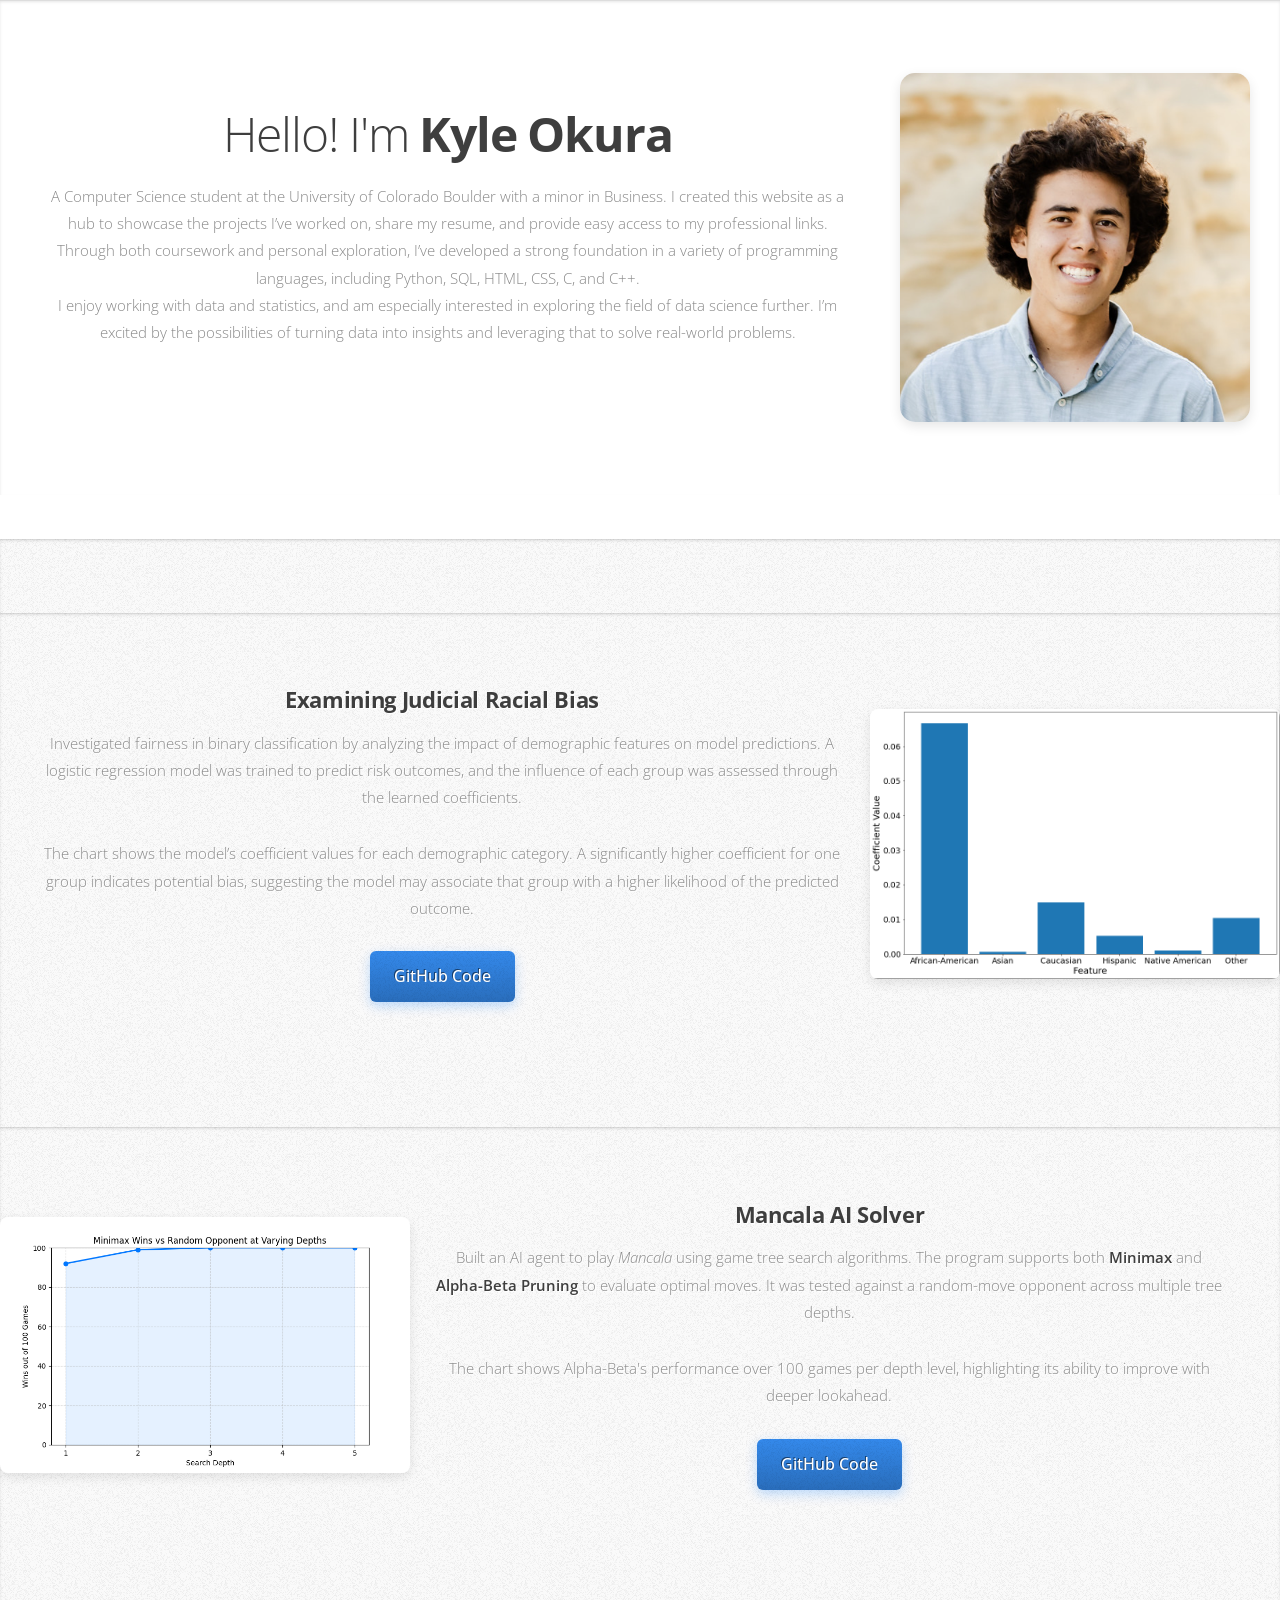
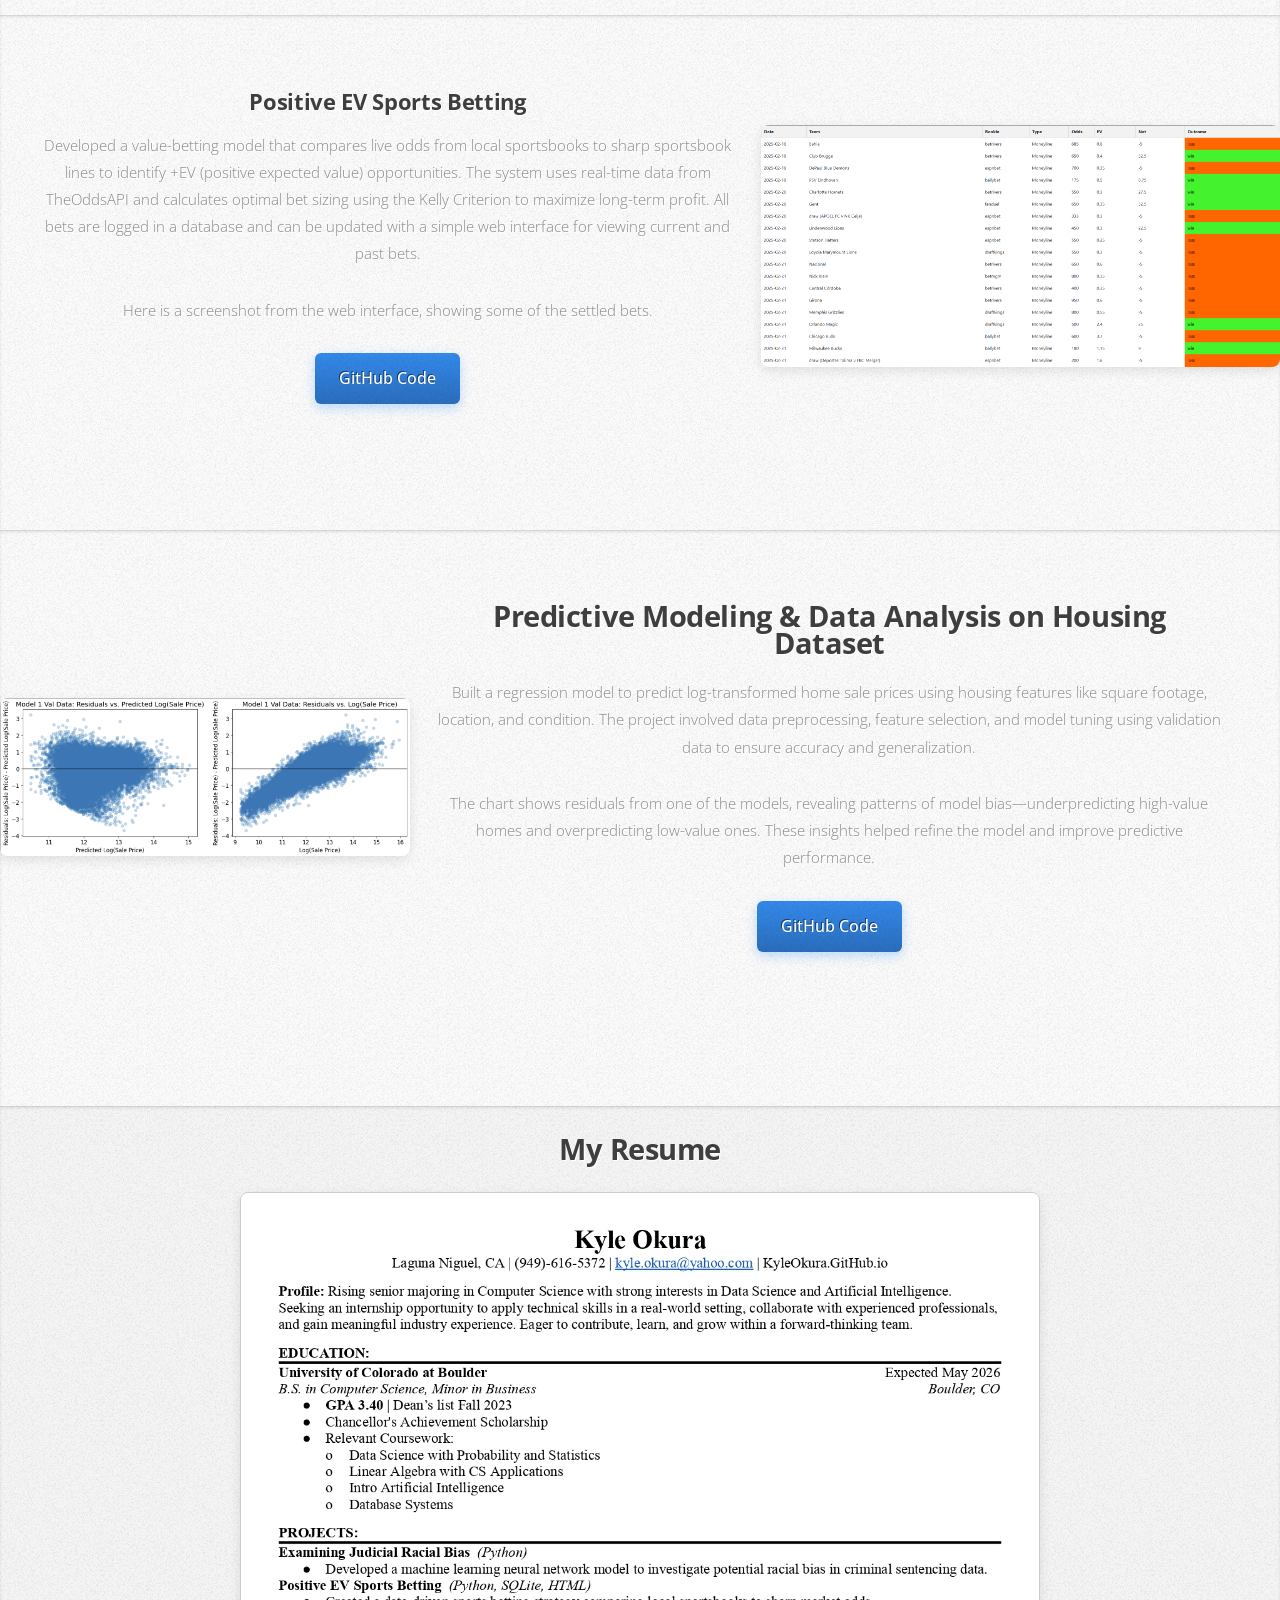
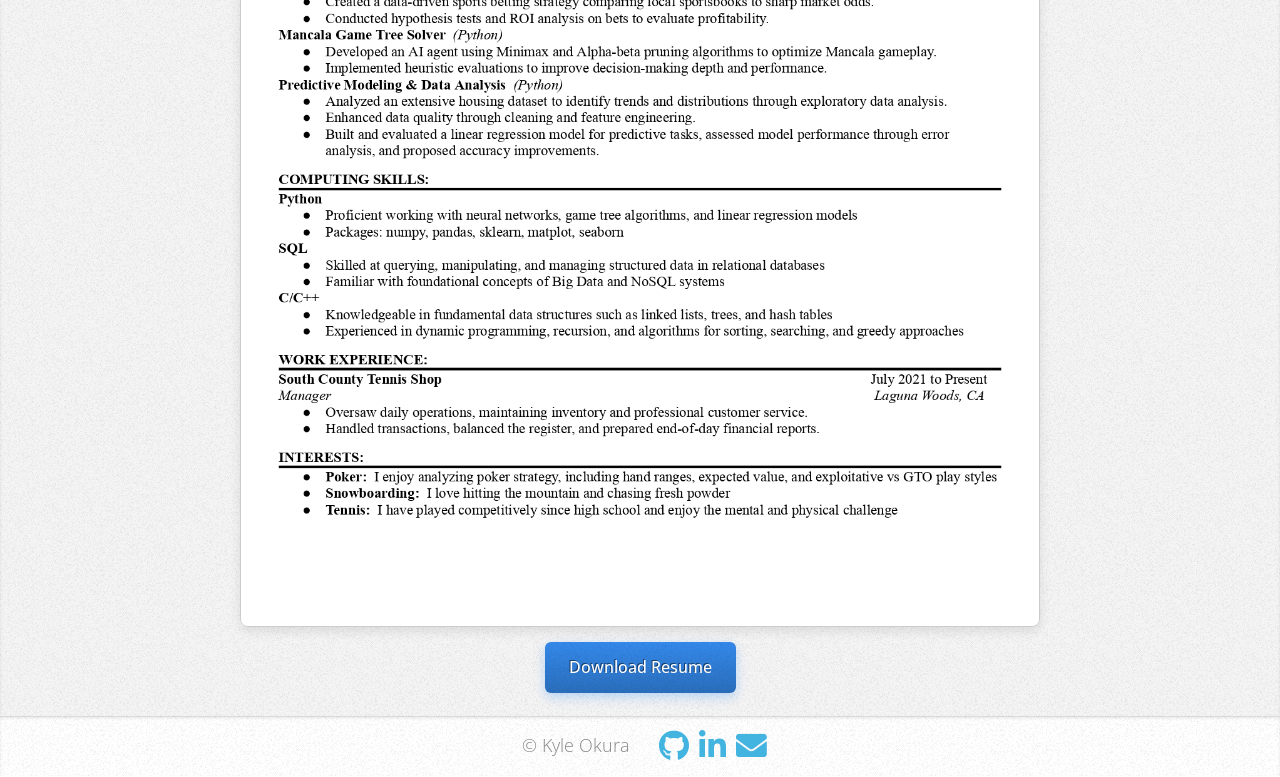
==== commit 2ad5e346: "repo links updated" ====
--- a/index.html
+++ b/index.html
@@ -45,7 +45,7 @@
               A significantly higher coefficient for one group indicates potential bias, suggesting the model may associate 
               that group with a higher likelihood of the predicted outcome. 
             </p>
-            <a href="https://github.com/KyleOkura/CSCI3202GameTreeProject" class="button download" download>GitHub Code</a>
+            <a href="https://github.com/KyleOkura/RacialBiasProject" class="button download" download>GitHub Code</a>
           </div>
 
           <div class="col-4 col-12-medium" style="text-align: center;">
@@ -101,7 +101,7 @@
             <p>
               Here is a screenshot from the web interface, showing some of the settled bets.
             </p>
-            <a href="https://github.com/KyleOkura/CSCI3202GameTreeProject" class="button download" download>GitHub Code</a>
+            <a href="https://github.com/KyleOkura/EVBetting" class="button download" download>GitHub Code</a>
           </div>
 
           <div class="col-5 col-12-medium" style="text-align: center;">
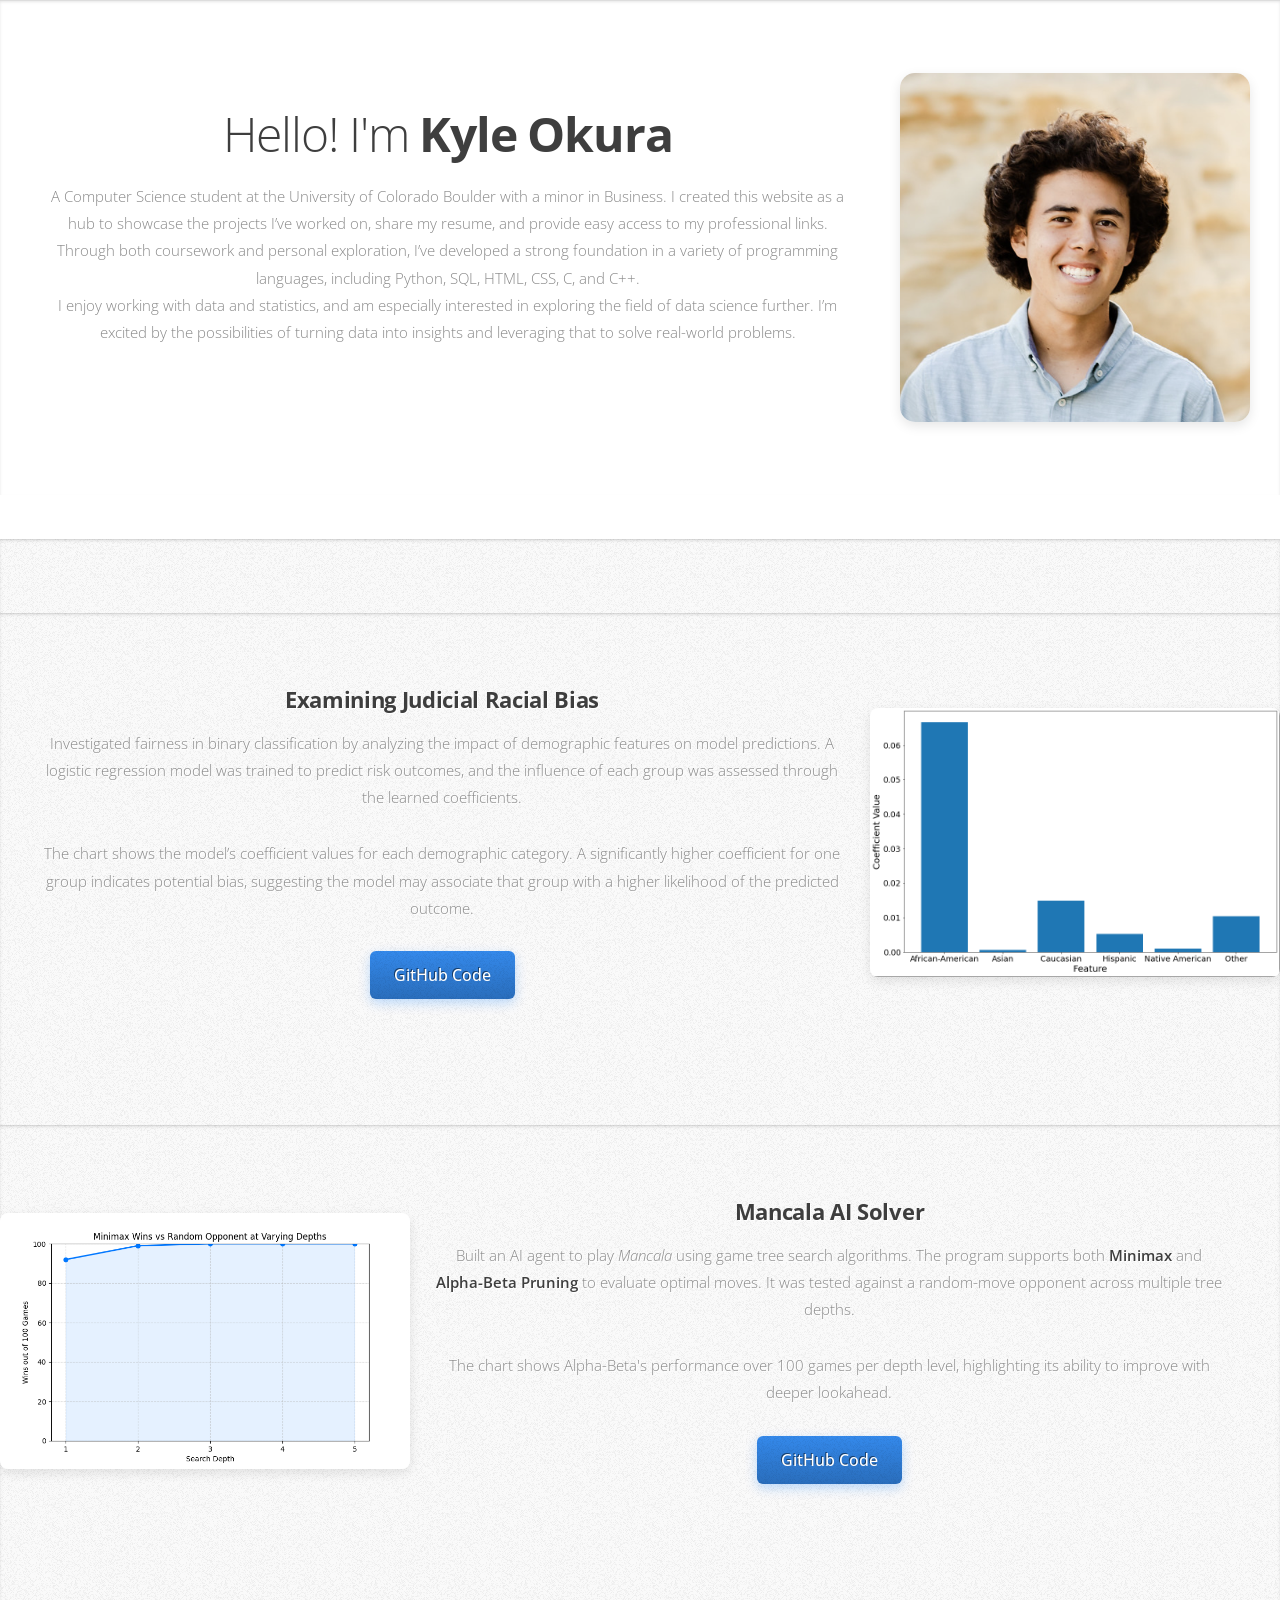
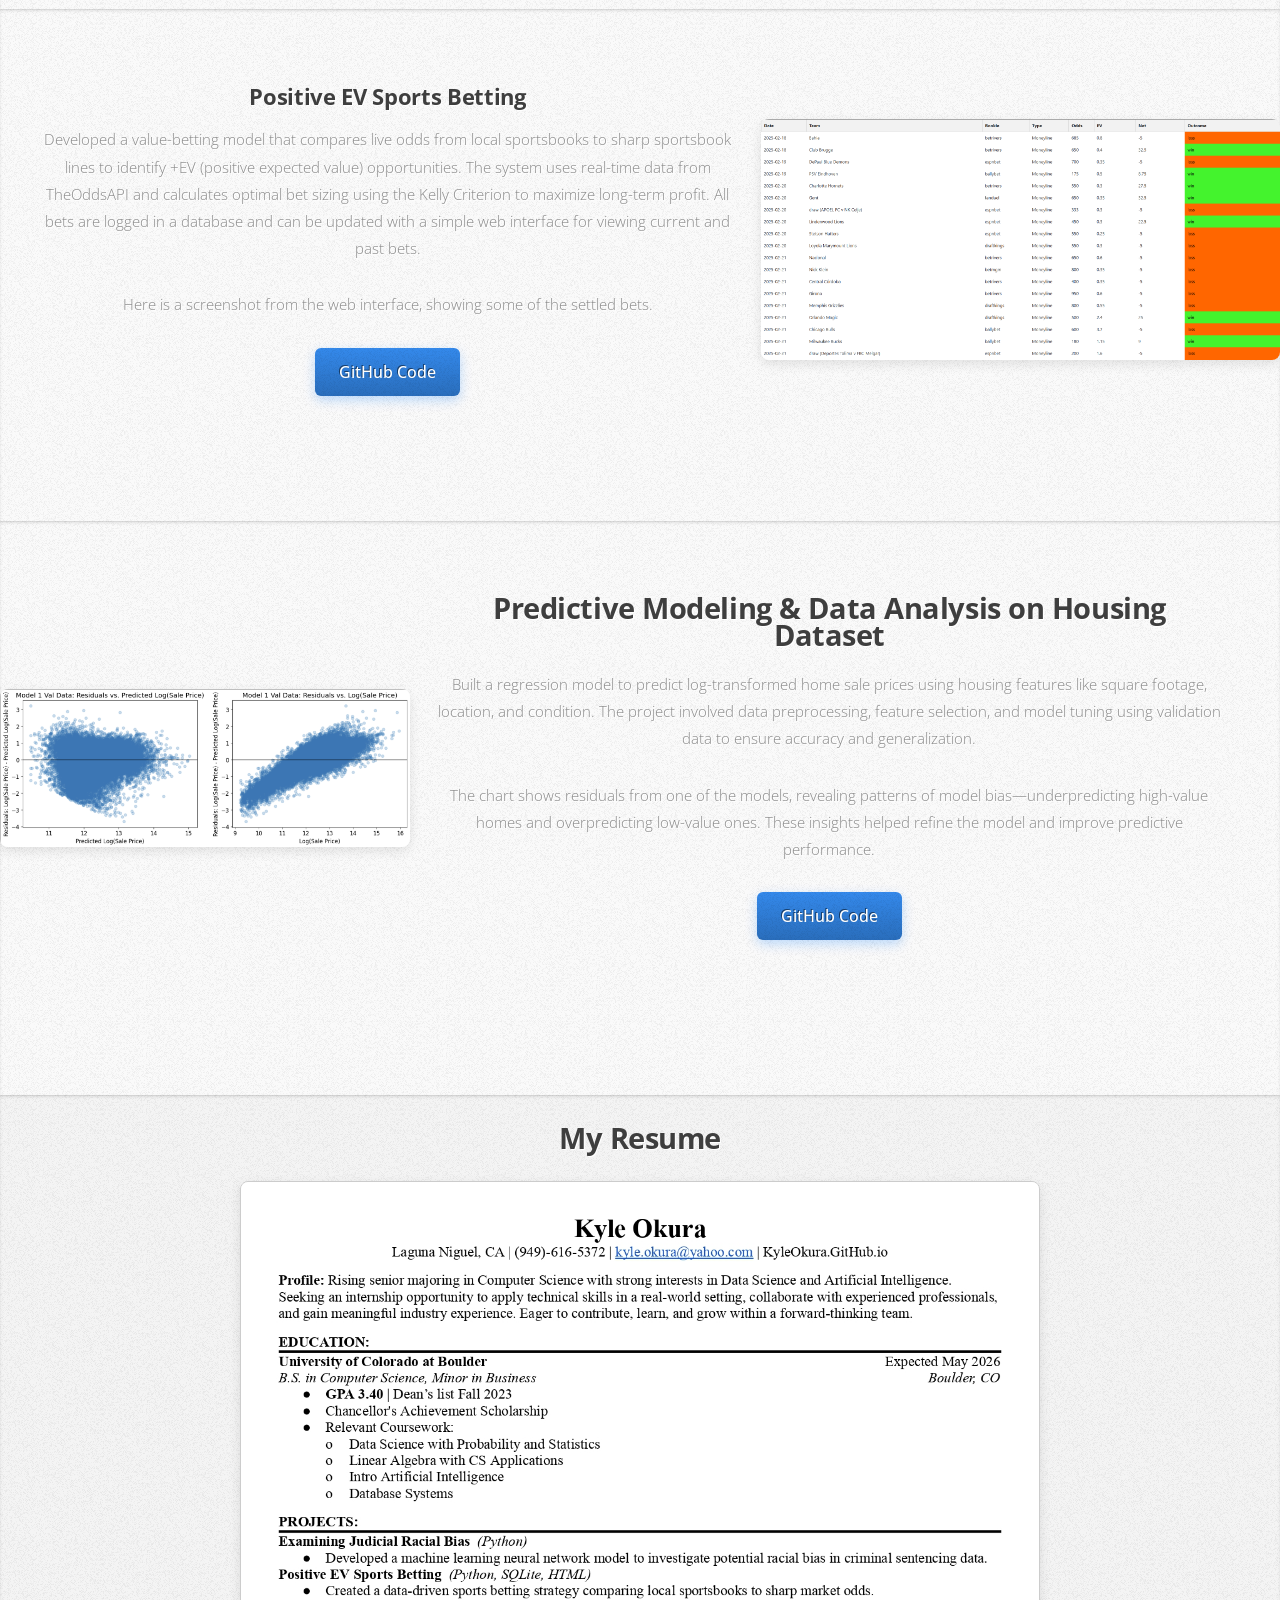
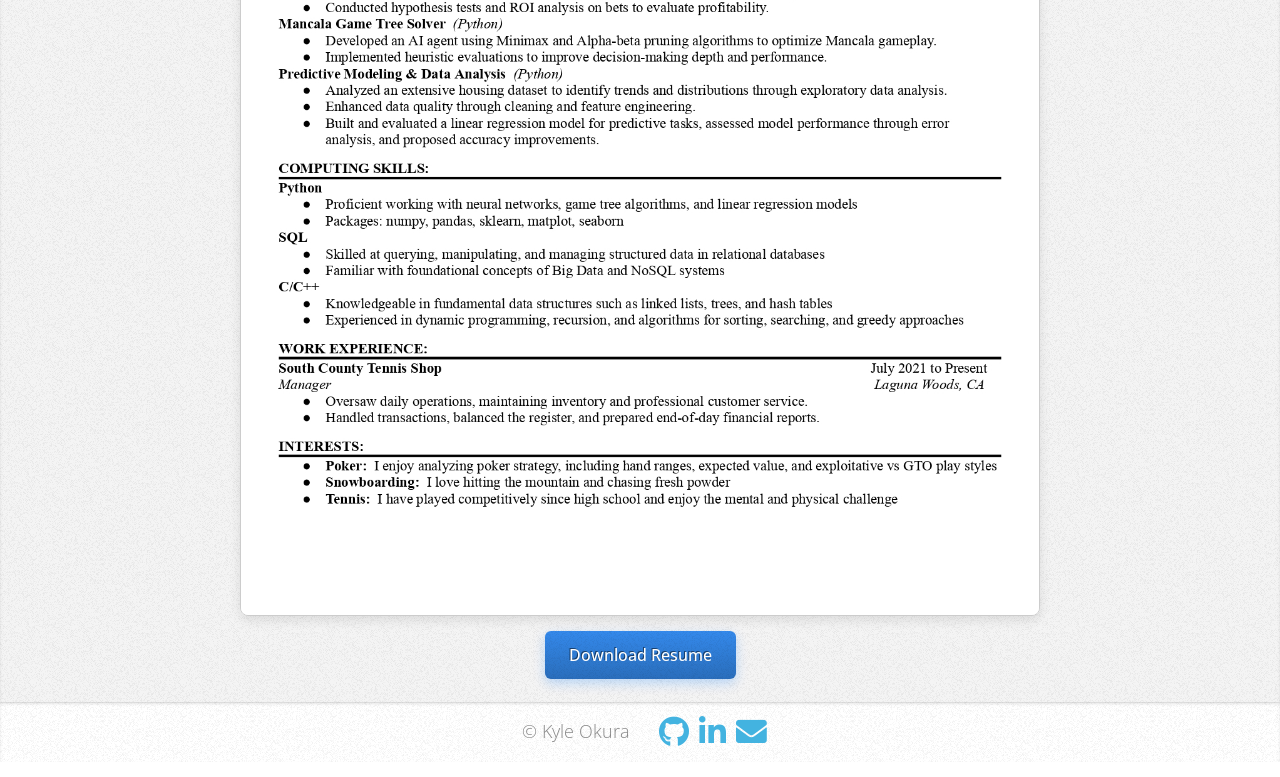
==== commit 1d4db486: "getting rid of blank space" ====
--- a/index.html
+++ b/index.html
@@ -28,7 +28,7 @@
     </div>
   </section>
 
-  <section id="work" class="wrapper style2 spotlights" style="margin-bottom:0px">
+  <section id="work" class="wrapper style2 spotlights" style="margin-bottom:0px; margin-top:0px;">
     <section class="wrapper style2 fade-up">
       <div class="inner">
         <div class="row aln-middle">
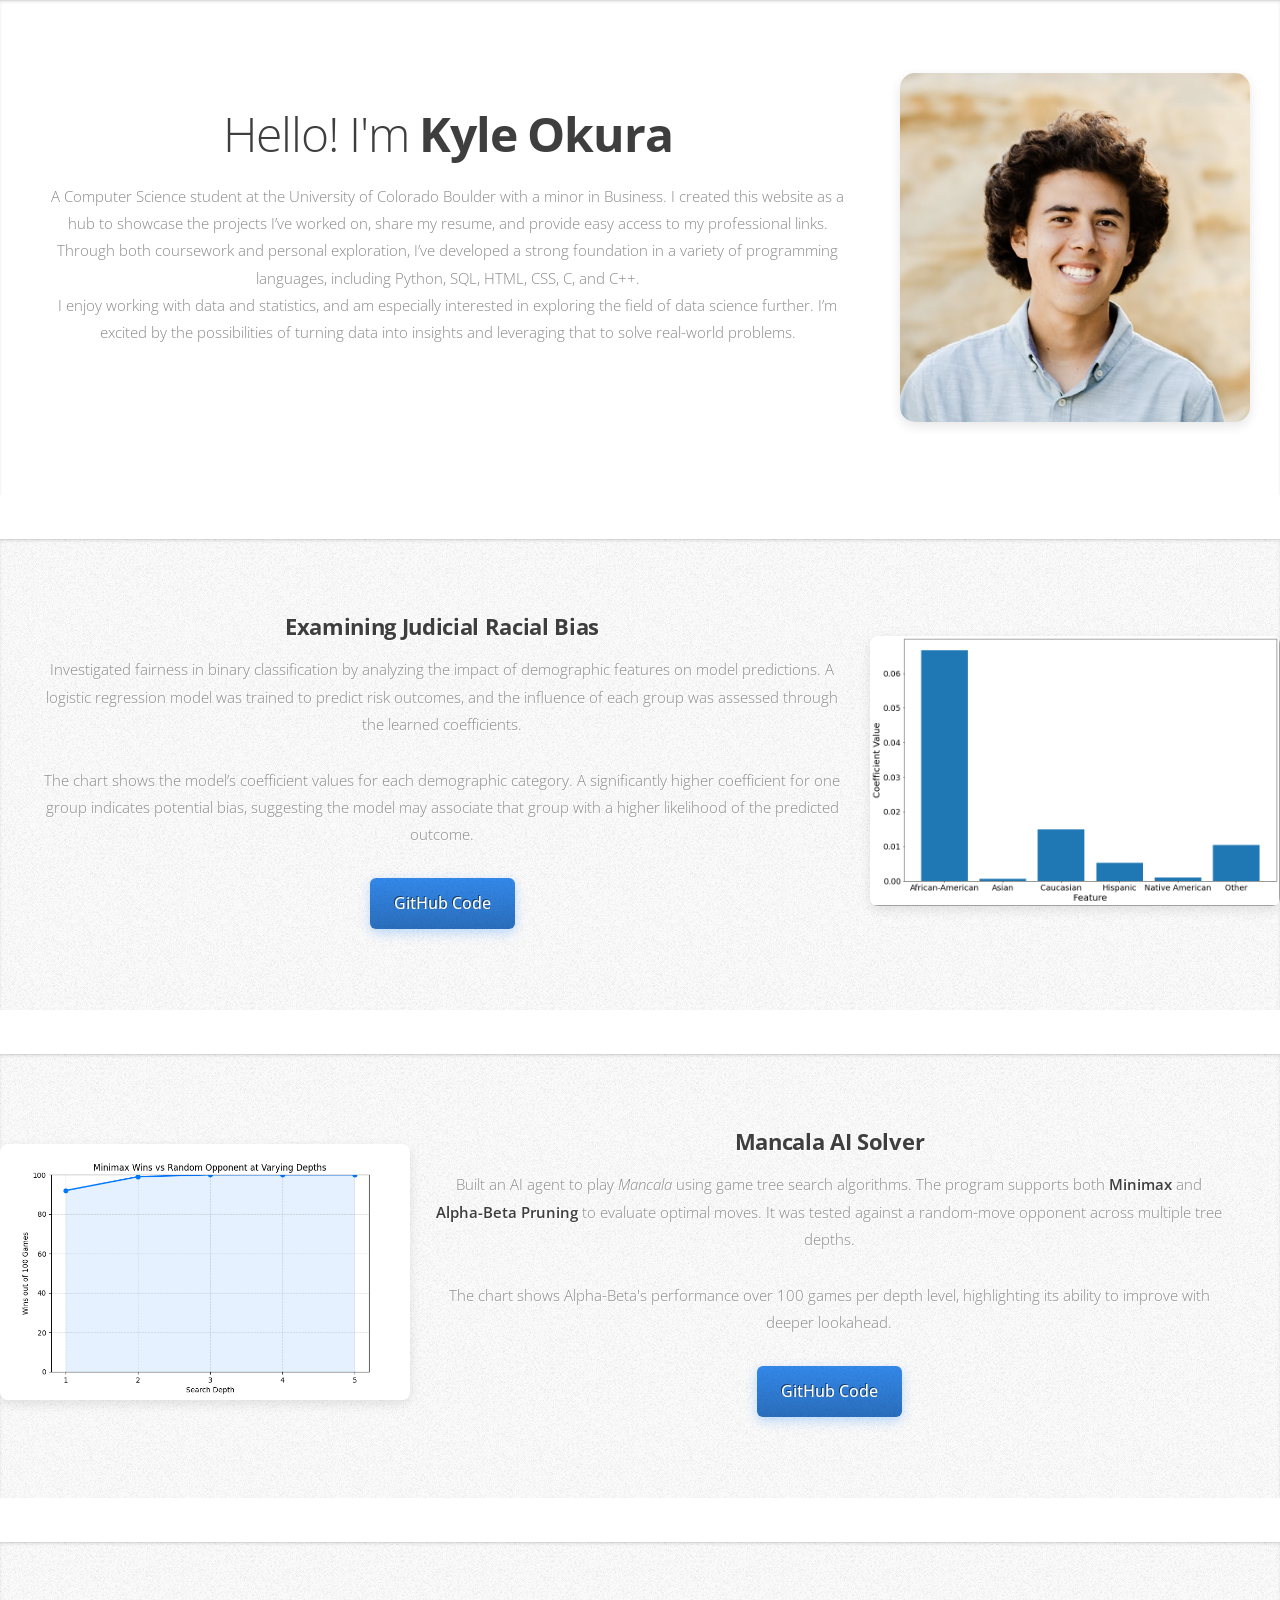
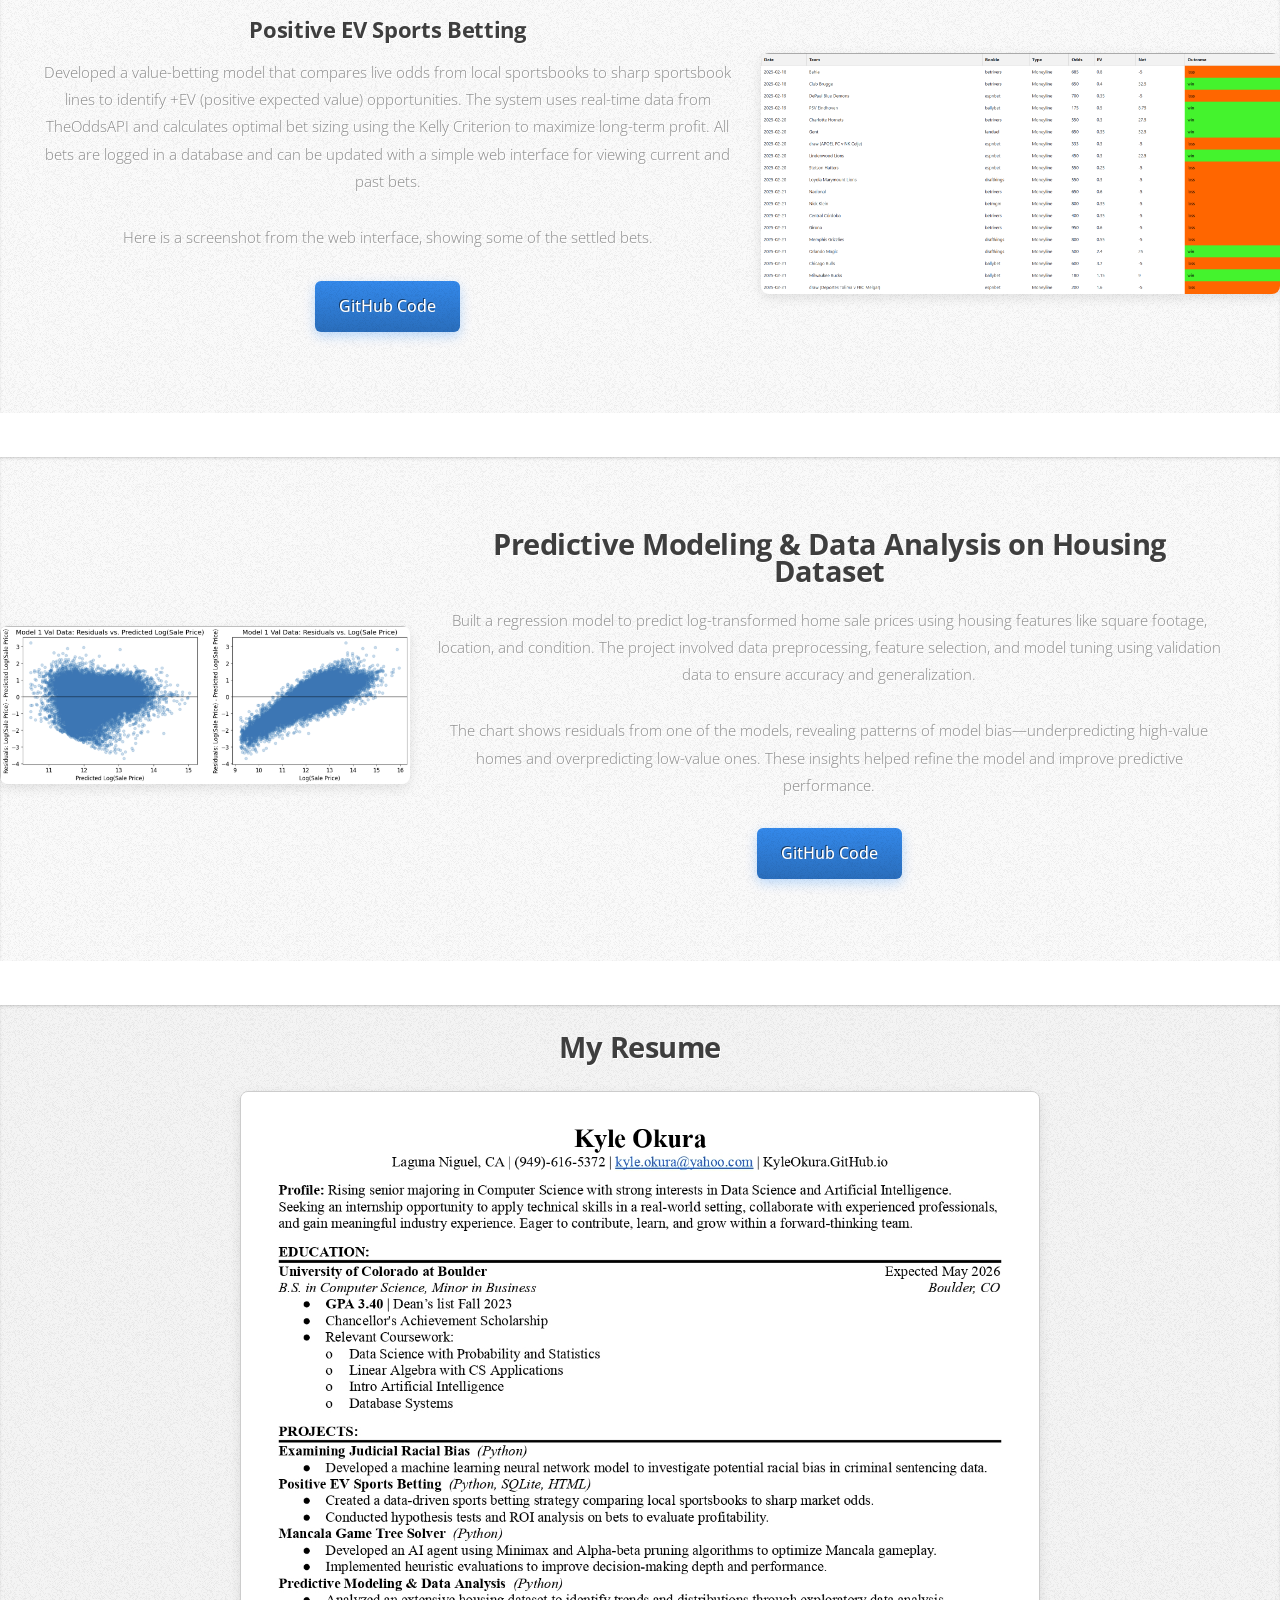
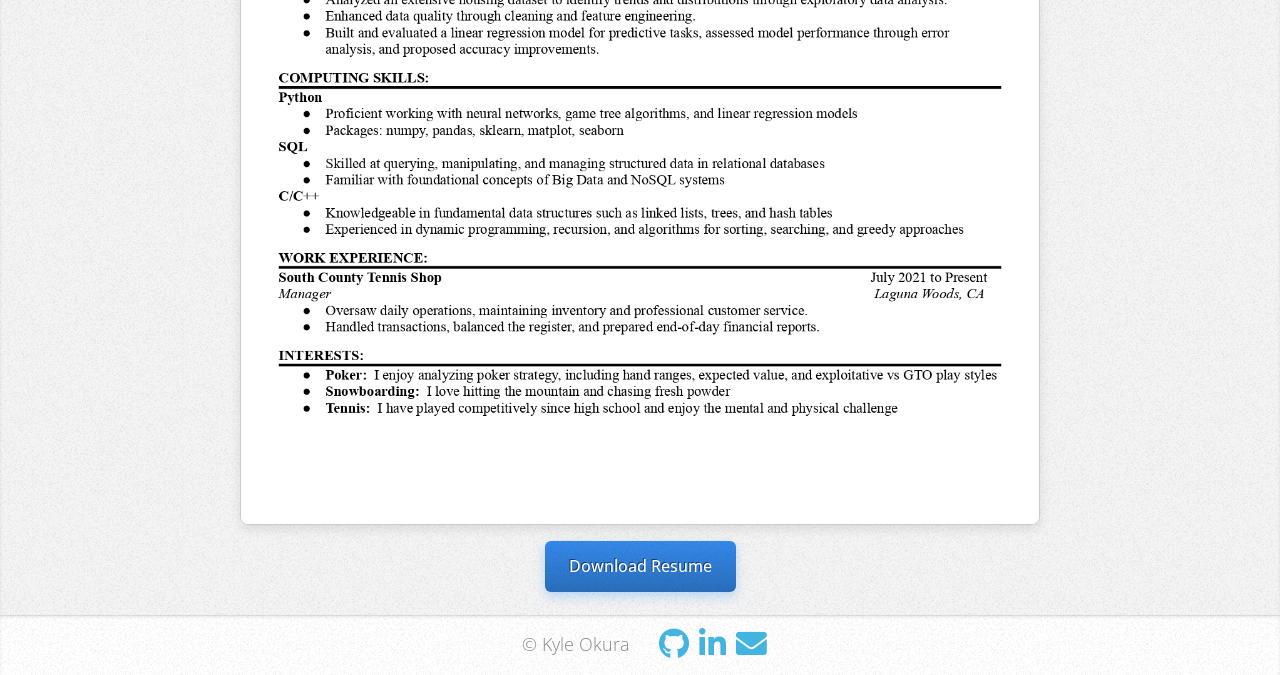
==== commit ee559ee4: "trying something else" ====
--- a/index.html
+++ b/index.html
@@ -28,7 +28,7 @@
     </div>
   </section>
 
-  <section id="work" class="wrapper style2 spotlights" style="margin-bottom:0px; margin-top:0px;">
+  <section id="work">
     <section class="wrapper style2 fade-up">
       <div class="inner">
         <div class="row aln-middle">
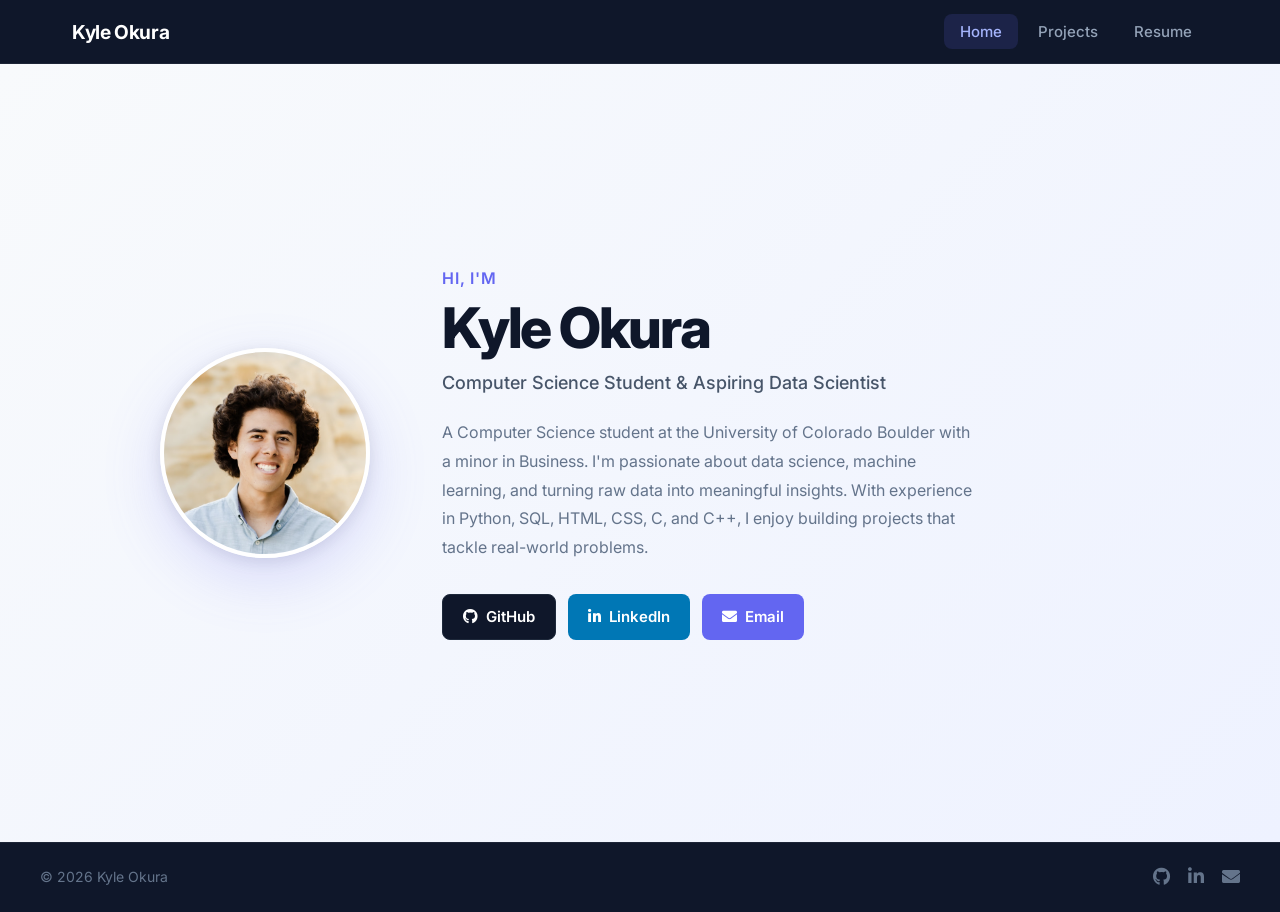
==== commit a27448d8: "updating pages" ====
--- a/index.html
+++ b/index.html
@@ -4,187 +4,224 @@
   <meta charset="UTF-8">
   <meta name="viewport" content="width=device-width, initial-scale=1.0">
   <title>Kyle Okura | Portfolio</title>
-  <link rel="stylesheet" href="assets/css/main.css">
-  <noscript><link rel="stylesheet" href="assets/css/noscript.css" /></noscript>
+  <link rel="preconnect" href="https://fonts.googleapis.com">
+  <link rel="preconnect" href="https://fonts.gstatic.com" crossorigin>
+  <link href="https://fonts.googleapis.com/css2?family=Inter:wght@300;400;500;600;700;800&display=swap" rel="stylesheet">
+  <link rel="stylesheet" href="assets/css/fontawesome-all.min.css">
+  <link rel="stylesheet" href="assets/css/portfolio.css">
 </head>
 <body>
-  <section id="intro" class="wrapper style1 fullscreen fade-up">
-    <div class="row aln-middle">
-      <div class="col-8 col-12-medium intro-text" style="padding-left: 75px">
-        <h1>Hello! I'm <strong>Kyle Okura</strong></h1>
-        <p>
-          A Computer Science student at the University of Colorado Boulder with a minor in Business. I created this website as a hub to showcase the projects I’ve worked on, share my resume, and provide easy access to my professional links.
-          <br>
-          Through both coursework and personal exploration, I’ve developed a strong foundation in a variety of programming languages, including Python, SQL, HTML, CSS, C, and C++.
-          <br>
-          I enjoy working with data and statistics, and am especially interested in exploring the field of data science further. I’m excited by the possibilities of turning data into insights and leveraging that to solve real-world problems. 
-        </p>
-      </div>
-      <div class="col-4 col-12-medium">
-        <span class="image fit profile-image">
-          <img src="images/thumbnail.png" alt="Profile picture of Kyle Okura"/>
-        </span>
-      </div>
+
+  <!-- Navigation -->
+  <nav class="navbar">
+    <div class="nav-container">
+      <button class="nav-brand" onclick="switchTab('home')">Kyle Okura</button>
+      <div class="nav-links" id="navLinks">
+        <button class="nav-btn active" data-tab="home"     onclick="switchTab('home')">Home</button>
+        <button class="nav-btn"        data-tab="projects" onclick="switchTab('projects')">Projects</button>
+        <button class="nav-btn"        data-tab="resume"   onclick="switchTab('resume')">Resume</button>
+      </div>
+      <button class="hamburger" id="hamburger" aria-label="Toggle menu" onclick="toggleMenu()">
+        <span></span><span></span><span></span>
+      </button>
     </div>
-  </section>
-
-  <section id="work">
-    <section class="wrapper style2 fade-up">
-      <div class="inner">
-        <div class="row aln-middle">
-
-          <div class="col-8 col-12-medium" style="padding-left: 4rem;">
-            <h3>Examining Judicial Racial Bias</h3>
-            <p>
-              Investigated fairness in binary classification by analyzing the impact of demographic features on model predictions. 
-              A logistic regression model was trained to predict risk outcomes, and the influence of each group was assessed through 
-              the learned coefficients.
+  </nav>
+
+  <!-- Main Content -->
+  <main class="main-content">
+
+    <!-- ===== HOME ===== -->
+    <section id="home" class="tab active">
+      <div class="hero">
+        <div class="hero-inner">
+          <img src="images/thumbnail.png" alt="Kyle Okura" class="hero-photo">
+          <div class="hero-text">
+            <p class="hero-greeting">Hi, I'm</p>
+            <h1 class="hero-name">Kyle Okura</h1>
+            <p class="hero-title">Computer Science Student &amp; Aspiring Data Scientist</p>
+            <p class="hero-bio">
+              A Computer Science student at the University of Colorado Boulder with a minor in Business.
+              I'm passionate about data science, machine learning, and turning raw data into meaningful insights.
+              With experience in Python, SQL, HTML, CSS, C, and C++, I enjoy building projects that tackle real-world problems.
             </p>
-            <p>
-              The chart shows the model’s coefficient values for each demographic category. 
-              A significantly higher coefficient for one group indicates potential bias, suggesting the model may associate 
-              that group with a higher likelihood of the predicted outcome. 
-            </p>
-            <a href="https://github.com/KyleOkura/RacialBiasProject" class="button download" download>GitHub Code</a>
-          </div>
-
-          <div class="col-4 col-12-medium" style="text-align: center;">
-            <img src="images/nn2.png" alt="Bets Chart"
-                 style="width: 100%; max-width: 600px; border-radius: 8px; box-shadow: 0 4px 12px rgba(0,0,0,0.1);" />
-          </div>
-    
+            <div class="hero-links">
+              <a href="https://github.com/KyleOkura" class="social-btn github" target="_blank" rel="noopener">
+                <i class="fab fa-github"></i> GitHub
+              </a>
+              <a href="https://www.linkedin.com/in/kyleokura/" class="social-btn linkedin" target="_blank" rel="noopener">
+                <i class="fab fa-linkedin-in"></i> LinkedIn
+              </a>
+              <a href="mailto:kyle.okura@yahoo.com" class="social-btn email">
+                <i class="fas fa-envelope"></i> Email
+              </a>
+            </div>
+          </div>
         </div>
       </div>
     </section>
 
-
-
-    <section class="wrapper style2 fade-up">
-      <div class="inner">
-        <div class="row aln-middle">
-          
-          <div class="col-4 col-12-medium" style="text-align: center;">
-            <img src="images/mancala.png" alt="Alpha-Beta Depth Chart"
-                 style="width: 100%; max-width: 500px; border-radius: 8px; box-shadow: 0 4px 12px rgba(0,0,0,0.1);" />
-          </div>
-
-          <div class="col-8 col-12-medium" style="padding-right: 3.5rem;">
-            <h3>Mancala AI Solver</h3>
-            <p>
-              Built an AI agent to play <em>Mancala</em> using game tree search algorithms.
-              The program supports both <strong>Minimax</strong> and <strong>Alpha-Beta Pruning</strong> 
-              to evaluate optimal moves. It was tested against a random-move opponent across multiple tree depths.
-            </p>
-            <p>
-              The chart shows Alpha-Beta's performance over 100 games per depth level, highlighting its ability 
-              to improve with deeper lookahead.
-            </p>
-            <a href="https://github.com/KyleOkura/CSCI3202GameTreeProject" class="button download" download>GitHub Code</a>
-          </div>
-    
+    <!-- ===== PROJECTS ===== -->
+    <section id="projects" class="tab">
+      <div class="section-container">
+        <div class="section-header">
+          <h2>Projects</h2>
+          <p>A selection of projects I've built, ranging from AI and machine learning to data analysis and web development.</p>
+        </div>
+
+        <div class="projects-grid">
+
+          <div class="project-card">
+            <div class="project-img-wrap">
+              <img src="images/nn2.png" alt="Coefficient chart from Judicial Racial Bias project">
+            </div>
+            <div class="project-body">
+              <h3>Examining Judicial Racial Bias</h3>
+              <p>
+                Investigated fairness in binary classification by analyzing the impact of demographic features
+                on model predictions. A logistic regression model was trained to predict risk outcomes, and
+                learned coefficients were used to identify potential group-level bias.
+              </p>
+              <div class="project-tags">
+                <span class="tag">Python</span>
+                <span class="tag">Logistic Regression</span>
+                <span class="tag">Fairness AI</span>
+              </div>
+              <a href="https://github.com/KyleOkura/RacialBiasProject" class="project-btn" target="_blank" rel="noopener">
+                <i class="fab fa-github"></i> View on GitHub
+              </a>
+            </div>
+          </div>
+
+          <div class="project-card">
+            <div class="project-img-wrap">
+              <img src="images/mancala.png" alt="Alpha-Beta depth performance chart">
+            </div>
+            <div class="project-body">
+              <h3>Mancala AI Solver</h3>
+              <p>
+                Built an AI agent to play Mancala using game tree search algorithms, supporting both
+                Minimax and Alpha-Beta Pruning to evaluate optimal moves. Tested against a random-move
+                opponent across multiple search depths to benchmark performance.
+              </p>
+              <div class="project-tags">
+                <span class="tag">Python</span>
+                <span class="tag">Minimax</span>
+                <span class="tag">Alpha-Beta Pruning</span>
+              </div>
+              <a href="https://github.com/KyleOkura/CSCI3202GameTreeProject" class="project-btn" target="_blank" rel="noopener">
+                <i class="fab fa-github"></i> View on GitHub
+              </a>
+            </div>
+          </div>
+
+          <div class="project-card">
+            <div class="project-img-wrap">
+              <img src="images/evbetting.png" alt="Sports betting web interface screenshot">
+            </div>
+            <div class="project-body">
+              <h3>Positive EV Sports Betting</h3>
+              <p>
+                Developed a value-betting model that compares live sportsbook odds to sharp lines to
+                find +EV opportunities. Uses real-time data from TheOddsAPI, Kelly Criterion bet sizing,
+                and a web interface for logging and reviewing bets.
+              </p>
+              <div class="project-tags">
+                <span class="tag">Python</span>
+                <span class="tag">SQL</span>
+                <span class="tag">REST API</span>
+                <span class="tag">Kelly Criterion</span>
+              </div>
+              <a href="https://github.com/KyleOkura/EVBetting" class="project-btn" target="_blank" rel="noopener">
+                <i class="fab fa-github"></i> View on GitHub
+              </a>
+            </div>
+          </div>
+
+          <div class="project-card">
+            <div class="project-img-wrap">
+              <img src="images/datasceince2.png" alt="Residuals chart from housing dataset project">
+            </div>
+            <div class="project-body">
+              <h3>Predictive Modeling on Housing Dataset</h3>
+              <p>
+                Built a regression model to predict log-transformed home sale prices using features like
+                square footage, location, and condition. Involved data preprocessing, feature selection,
+                model tuning, and residual analysis to improve predictive accuracy.
+              </p>
+              <div class="project-tags">
+                <span class="tag">Python</span>
+                <span class="tag">Regression</span>
+                <span class="tag">Data Science</span>
+              </div>
+              <a href="https://github.com/KyleOkura/CSCI3022DataScienceProject" class="project-btn" target="_blank" rel="noopener">
+                <i class="fab fa-github"></i> View on GitHub
+              </a>
+            </div>
+          </div>
+
         </div>
       </div>
     </section>
-    
-
-    <section class="wrapper style2 fade-up">
-      <div class="inner">
-        <div class="row aln-middle">
-
-          <div class="col-7 col-12-medium" style="padding-left: 4rem;">
-            <h3>Positive EV Sports Betting</h3>
-            <p>
-              Developed a value-betting model that compares live odds from local sportsbooks to sharp sportsbook lines to identify +EV (positive expected value) opportunities. 
-              The system uses real-time data from TheOddsAPI and calculates optimal bet sizing using the Kelly Criterion to maximize long-term profit.
-              All bets are logged in a database and can be updated with a simple web interface for viewing current and past bets. 
-            </p>
-            <p>
-              Here is a screenshot from the web interface, showing some of the settled bets.
-            </p>
-            <a href="https://github.com/KyleOkura/EVBetting" class="button download" download>GitHub Code</a>
-          </div>
-
-          <div class="col-5 col-12-medium" style="text-align: center;">
-            <img src="images/evbetting.png" alt="Bets Chart"
-                 style="width: 100%; max-width: 750px; border-radius: 8px; box-shadow: 0 4px 12px rgba(0,0,0,0.1);" />
-          </div>
-    
+
+    <!-- ===== RESUME ===== -->
+    <section id="resume" class="tab">
+      <div class="section-container">
+        <div class="section-header">
+          <h2>Resume</h2>
+          <p>View my resume below or download a copy.</p>
+        </div>
+        <div class="resume-actions">
+          <a href="assets/resume.pdf" class="download-btn" download>
+            <i class="fas fa-download"></i> Download PDF
+          </a>
+        </div>
+        <div class="resume-preview">
+          <img src="images/resume_pic.jpg" alt="Kyle Okura Resume">
         </div>
       </div>
     </section>
 
-
-
-
-    <section class="wrapper style2 fade-up">
-      <div class="inner">
-        <div class="row aln-middle">
-          <div class="col-4 col-12-medium" style="text-align: center;">
-            <img src="images/datasceince2.png" alt="Residuals Chart"
-                 style="width: 100%; max-width: 500px; border-radius: 8px; box-shadow: 0 4px 12px rgba(0,0,0,0.1);" />
-          </div>
-
-          <div class="col-8 col-12-medium" style="padding-right: 3.5rem;">
-            <h2>Predictive Modeling & Data Analysis on Housing Dataset</h2>
-            <p>Built a regression model to predict log-transformed home sale prices using housing features like square footage, 
-              location, and condition. The project involved data preprocessing, feature selection, and model tuning using validation 
-              data to ensure accuracy and generalization.
-            </p>
-            <p>
-              The chart shows residuals from one of the models, revealing patterns of model bias—underpredicting high-value homes 
-              and overpredicting low-value ones. These insights helped refine the model and improve predictive performance.
-            </p>
-            <a href="https://github.com/KyleOkura/CSCI3022DataScienceProject" class="button download" download>GitHub Code</a>
-          </div>
-        </div>
-      </div>
-    </section>
-  </section>
-
-
-
-  <section id="resume" class="wrapper style3 fade-up" style="padding-top: 2em; margin-bottom: 0px;">
-    <div class="inner">
-      <h2 style="margin-bottom: 1em;">My Resume</h2>
-  
-      <div style="max-width: 800px; margin: 0 auto; text-align: center;">
-        <img src="images/resume_pic.jpg" alt="Resume of Kyle Okura"
-          style="width: 100%; height: auto; border: 1px solid #ccc; border-radius: 8px; box-shadow: 0 4px 12px rgba(0,0,0,0.1); margin-bottom: 1em;" />
-  
-        <a href="assets/resume.pdf" class="button download" download>Download Resume</a>
-      </div>
-    </div>
-  </section>
-  
-  
-
-
-  <footer id="footer" class="wrapper style1-alt" style="margin-top: 0px;">
-    <div class="inner">
-      <ul class="footer-bar">
-        <li>&copy; Kyle Okura</li>
-        <li>
-          <a href="https://github.com/KyleOkura" class="icon brands fa-github" target="_blank" style="margin-right: 10px;">
-            <span class="label">GitHub</span>
-          </a>
-          <a href="https://www.linkedin.com/in/kyleokura/" class="icon brands fa-linkedin-in" target="_blank" style="margin-right: 10px;">
-            <span class="label">LinkedIn</span>
-          </a>
-          <a href="mailto:kyle.okura@yahoo.com" class="icon solid fa-envelope">
-            <span class="label">Email</span>
-          </a>
-        </li>
-      </ul>
+  </main>
+
+  <!-- Footer -->
+  <footer class="footer">
+    <div class="footer-inner">
+      <span>&copy; 2026 Kyle Okura</span>
+      <div class="footer-links">
+        <a href="https://github.com/KyleOkura" target="_blank" rel="noopener" title="GitHub">
+          <i class="fab fa-github"></i>
+        </a>
+        <a href="https://www.linkedin.com/in/kyleokura/" target="_blank" rel="noopener" title="LinkedIn">
+          <i class="fab fa-linkedin-in"></i>
+        </a>
+        <a href="mailto:kyle.okura@yahoo.com" title="Email">
+          <i class="fas fa-envelope"></i>
+        </a>
+      </div>
     </div>
   </footer>
-  
-
-  <script src="assets/js/jquery.min.js"></script>
-  <script src="assets/js/jquery.scrollex.min.js"></script>
-  <script src="assets/js/jquery.scrolly.min.js"></script>
-  <script src="assets/js/browser.min.js"></script>
-  <script src="assets/js/breakpoints.min.js"></script>
-  <script src="assets/js/util.js"></script>
-  <script src="assets/js/main.js"></script>
+
+  <script>
+    function switchTab(tabId) {
+      document.querySelectorAll('.tab').forEach(t => t.classList.remove('active'));
+      document.getElementById(tabId).classList.add('active');
+      document.querySelectorAll('.nav-btn').forEach(b => b.classList.remove('active'));
+      document.querySelector('.nav-btn[data-tab="' + tabId + '"]').classList.add('active');
+      document.getElementById('navLinks').classList.remove('open');
+      window.scrollTo({ top: 0, behavior: 'instant' });
+      history.replaceState(null, '', '#' + tabId);
+    }
+
+    function toggleMenu() {
+      document.getElementById('navLinks').classList.toggle('open');
+    }
+
+    // Restore tab from URL hash on load
+    (function () {
+      var hash = window.location.hash.slice(1);
+      if (hash === 'projects' || hash === 'resume') switchTab(hash);
+    })();
+  </script>
+
 </body>
 </html>
--- a/assets/css/portfolio.css
+++ b/assets/css/portfolio.css
@@ -0,0 +1,471 @@
+/* ===== RESET & BASE ===== */
+*, *::before, *::after { box-sizing: border-box; margin: 0; padding: 0; }
+
+html { scroll-behavior: smooth; font-size: 16px; }
+
+body {
+  font-family: 'Inter', -apple-system, BlinkMacSystemFont, 'Segoe UI', Roboto, sans-serif;
+  background: #ffffff;
+  color: #0f172a;
+  line-height: 1.6;
+  min-height: 100vh;
+  display: flex;
+  flex-direction: column;
+}
+
+/* ===== NAVBAR ===== */
+.navbar {
+  position: fixed;
+  top: 0; left: 0; right: 0;
+  height: 64px;
+  background: #0f172a;
+  z-index: 1000;
+  border-bottom: 1px solid rgba(255,255,255,0.06);
+}
+
+.nav-container {
+  max-width: 1200px;
+  margin: 0 auto;
+  height: 100%;
+  padding: 0 2rem;
+  display: flex;
+  align-items: center;
+  justify-content: space-between;
+}
+
+.nav-brand {
+  font-size: 1.2rem;
+  font-weight: 700;
+  color: #ffffff;
+  text-decoration: none;
+  letter-spacing: -0.02em;
+  background: none;
+  border: none;
+  cursor: pointer;
+  font-family: inherit;
+  padding: 0;
+  transition: color 0.2s;
+}
+
+.nav-brand:hover { color: #a5b4fc; }
+
+.nav-links {
+  display: flex;
+  gap: 0.25rem;
+}
+
+.nav-btn {
+  background: none;
+  border: none;
+  color: #94a3b8;
+  font-size: 0.9375rem;
+  font-weight: 500;
+  padding: 0.5rem 1rem;
+  border-radius: 8px;
+  cursor: pointer;
+  transition: all 0.2s;
+  font-family: inherit;
+}
+
+.nav-btn:hover {
+  color: #ffffff;
+  background: rgba(255,255,255,0.07);
+}
+
+.nav-btn.active {
+  color: #a5b4fc;
+  background: rgba(99,102,241,0.15);
+}
+
+.hamburger {
+  display: none;
+  flex-direction: column;
+  gap: 5px;
+  background: none;
+  border: none;
+  cursor: pointer;
+  padding: 6px;
+}
+
+.hamburger span {
+  display: block;
+  width: 24px;
+  height: 2px;
+  background: #ffffff;
+  border-radius: 2px;
+  transition: all 0.3s;
+}
+
+/* ===== MAIN CONTENT ===== */
+.main-content {
+  flex: 1;
+  margin-top: 64px;
+}
+
+/* ===== TABS ===== */
+.tab { display: none; }
+.tab.active { display: block; animation: tabFadeIn 0.3s ease; }
+
+@keyframes tabFadeIn {
+  from { opacity: 0; transform: translateY(12px); }
+  to   { opacity: 1; transform: translateY(0); }
+}
+
+/* ===== HOME / HERO ===== */
+.hero {
+  min-height: calc(100vh - 64px - 58px);
+  display: flex;
+  align-items: center;
+  background: linear-gradient(135deg, #f8fafc 0%, #eef2ff 100%);
+  padding: 4rem 2rem;
+}
+
+.hero-inner {
+  max-width: 960px;
+  margin: 0 auto;
+  display: flex;
+  align-items: center;
+  gap: 4.5rem;
+  width: 100%;
+}
+
+.hero-photo {
+  width: 210px;
+  height: 210px;
+  border-radius: 50%;
+  object-fit: cover;
+  object-position: top center;
+  flex-shrink: 0;
+  box-shadow: 0 20px 60px rgba(99,102,241,0.2), 0 4px 16px rgba(0,0,0,0.1);
+  border: 4px solid #ffffff;
+}
+
+.hero-text { flex: 1; min-width: 0; }
+
+.hero-greeting {
+  font-size: 1rem;
+  color: #6366f1;
+  font-weight: 600;
+  margin-bottom: 0.375rem;
+  letter-spacing: 0.05em;
+  text-transform: uppercase;
+}
+
+.hero-name {
+  font-size: clamp(2.5rem, 5vw, 3.5rem);
+  font-weight: 800;
+  color: #0f172a;
+  line-height: 1.1;
+  letter-spacing: -0.04em;
+  margin-bottom: 0.625rem;
+}
+
+.hero-title {
+  font-size: 1.125rem;
+  color: #475569;
+  font-weight: 500;
+  margin-bottom: 1.25rem;
+}
+
+.hero-bio {
+  font-size: 1rem;
+  color: #64748b;
+  line-height: 1.8;
+  max-width: 540px;
+  margin-bottom: 2rem;
+}
+
+.hero-links {
+  display: flex;
+  flex-wrap: wrap;
+  gap: 0.75rem;
+}
+
+.social-btn {
+  display: inline-flex;
+  align-items: center;
+  gap: 0.5rem;
+  padding: 0.625rem 1.25rem;
+  border-radius: 8px;
+  font-size: 0.9375rem;
+  font-weight: 600;
+  text-decoration: none;
+  transition: all 0.2s ease;
+}
+
+.social-btn.github {
+  background: #0f172a;
+  color: #ffffff;
+  border: 1px solid #1e293b;
+}
+.social-btn.github:hover {
+  background: #1e293b;
+  transform: translateY(-2px);
+  box-shadow: 0 6px 20px rgba(15,23,42,0.3);
+}
+
+.social-btn.linkedin {
+  background: #0077b5;
+  color: #ffffff;
+}
+.social-btn.linkedin:hover {
+  background: #005d8f;
+  transform: translateY(-2px);
+  box-shadow: 0 6px 20px rgba(0,119,181,0.35);
+}
+
+.social-btn.email {
+  background: #6366f1;
+  color: #ffffff;
+}
+.social-btn.email:hover {
+  background: #4f46e5;
+  transform: translateY(-2px);
+  box-shadow: 0 6px 20px rgba(99,102,241,0.4);
+}
+
+/* ===== SECTION CONTAINER ===== */
+.section-container {
+  max-width: 1200px;
+  margin: 0 auto;
+  padding: 4.5rem 2rem 5.5rem;
+}
+
+.section-header {
+  margin-bottom: 3rem;
+}
+
+.section-header h2 {
+  font-size: clamp(2rem, 4vw, 2.75rem);
+  font-weight: 800;
+  color: #0f172a;
+  letter-spacing: -0.035em;
+  margin-bottom: 0.625rem;
+}
+
+.section-header p {
+  font-size: 1.0625rem;
+  color: #64748b;
+  max-width: 580px;
+  line-height: 1.75;
+}
+
+/* ===== PROJECTS GRID ===== */
+.projects-grid {
+  display: grid;
+  grid-template-columns: repeat(auto-fill, minmax(460px, 1fr));
+  gap: 1.75rem;
+}
+
+.project-card {
+  background: #ffffff;
+  border: 1px solid #e2e8f0;
+  border-radius: 16px;
+  overflow: hidden;
+  transition: transform 0.25s ease, box-shadow 0.25s ease, border-color 0.25s ease;
+  display: flex;
+  flex-direction: column;
+}
+
+.project-card:hover {
+  transform: translateY(-5px);
+  box-shadow: 0 20px 48px rgba(0,0,0,0.1);
+  border-color: #c7d2fe;
+}
+
+.project-img-wrap {
+  background: #f1f5f9;
+  height: 200px;
+  overflow: hidden;
+  display: flex;
+  align-items: center;
+  justify-content: center;
+  padding: 1.5rem;
+}
+
+.project-img-wrap img {
+  max-width: 100%;
+  max-height: 100%;
+  object-fit: contain;
+  border-radius: 6px;
+}
+
+.project-body {
+  padding: 1.5rem 1.75rem 1.75rem;
+  display: flex;
+  flex-direction: column;
+  flex: 1;
+}
+
+.project-body h3 {
+  font-size: 1.125rem;
+  font-weight: 700;
+  color: #0f172a;
+  margin-bottom: 0.625rem;
+  letter-spacing: -0.01em;
+}
+
+.project-body p {
+  font-size: 0.9375rem;
+  color: #64748b;
+  line-height: 1.75;
+  margin-bottom: 1.125rem;
+  flex: 1;
+}
+
+.project-tags {
+  display: flex;
+  flex-wrap: wrap;
+  gap: 0.375rem;
+  margin-bottom: 1.25rem;
+}
+
+.tag {
+  font-size: 0.75rem;
+  font-weight: 600;
+  padding: 0.225rem 0.65rem;
+  border-radius: 999px;
+  background: #eef2ff;
+  color: #4f46e5;
+  letter-spacing: 0.01em;
+}
+
+.project-btn {
+  display: inline-flex;
+  align-items: center;
+  gap: 0.5rem;
+  padding: 0.5rem 1.125rem;
+  background: #0f172a;
+  color: #ffffff;
+  border-radius: 8px;
+  font-size: 0.875rem;
+  font-weight: 600;
+  text-decoration: none;
+  transition: all 0.2s ease;
+  align-self: flex-start;
+}
+
+.project-btn:hover {
+  background: #1e293b;
+  transform: translateY(-1px);
+  box-shadow: 0 4px 12px rgba(15,23,42,0.25);
+}
+
+/* ===== RESUME ===== */
+.resume-actions {
+  margin-bottom: 2rem;
+}
+
+.download-btn {
+  display: inline-flex;
+  align-items: center;
+  gap: 0.5rem;
+  padding: 0.75rem 1.625rem;
+  background: #6366f1;
+  color: #ffffff;
+  border-radius: 10px;
+  font-size: 1rem;
+  font-weight: 600;
+  text-decoration: none;
+  transition: all 0.2s ease;
+}
+
+.download-btn:hover {
+  background: #4f46e5;
+  transform: translateY(-2px);
+  box-shadow: 0 8px 28px rgba(99,102,241,0.4);
+}
+
+.resume-preview {
+  max-width: 800px;
+  border-radius: 14px;
+  overflow: hidden;
+  box-shadow: 0 20px 60px rgba(0,0,0,0.12);
+  border: 1px solid #e2e8f0;
+}
+
+.resume-preview img {
+  width: 100%;
+  display: block;
+}
+
+/* ===== FOOTER ===== */
+.footer {
+  background: #0f172a;
+  padding: 1.25rem 2rem;
+  border-top: 1px solid rgba(255,255,255,0.06);
+}
+
+.footer-inner {
+  max-width: 1200px;
+  margin: 0 auto;
+  display: flex;
+  align-items: center;
+  justify-content: space-between;
+  color: #64748b;
+  font-size: 0.875rem;
+}
+
+.footer-links {
+  display: flex;
+  gap: 1.125rem;
+}
+
+.footer-links a {
+  color: #64748b;
+  font-size: 1.125rem;
+  transition: color 0.2s;
+  text-decoration: none;
+}
+
+.footer-links a:hover { color: #ffffff; }
+
+/* ===== RESPONSIVE ===== */
+@media (max-width: 768px) {
+  .hamburger { display: flex; }
+
+  .nav-links {
+    display: none;
+    position: absolute;
+    top: 64px;
+    left: 0;
+    right: 0;
+    background: #0f172a;
+    flex-direction: column;
+    padding: 0.75rem 1rem 1rem;
+    border-bottom: 1px solid rgba(255,255,255,0.06);
+    gap: 0.125rem;
+  }
+
+  .nav-links.open { display: flex; }
+
+  .nav-btn {
+    width: 100%;
+    text-align: left;
+    padding: 0.75rem 1rem;
+    border-radius: 6px;
+  }
+
+  .hero-inner {
+    flex-direction: column;
+    text-align: center;
+    gap: 2.25rem;
+  }
+
+  .hero-photo { width: 160px; height: 160px; }
+
+  .hero-bio { margin-left: auto; margin-right: auto; }
+
+  .hero-links { justify-content: center; }
+
+  .projects-grid { grid-template-columns: 1fr; }
+
+  .footer-inner { flex-direction: column; gap: 0.75rem; text-align: center; }
+}
+
+@media (max-width: 480px) {
+  .nav-container { padding: 0 1.25rem; }
+  .section-container { padding: 3rem 1.25rem 4rem; }
+  .hero { padding: 3rem 1.25rem; }
+  .social-btn { padding: 0.5625rem 1rem; font-size: 0.875rem; }
+}
